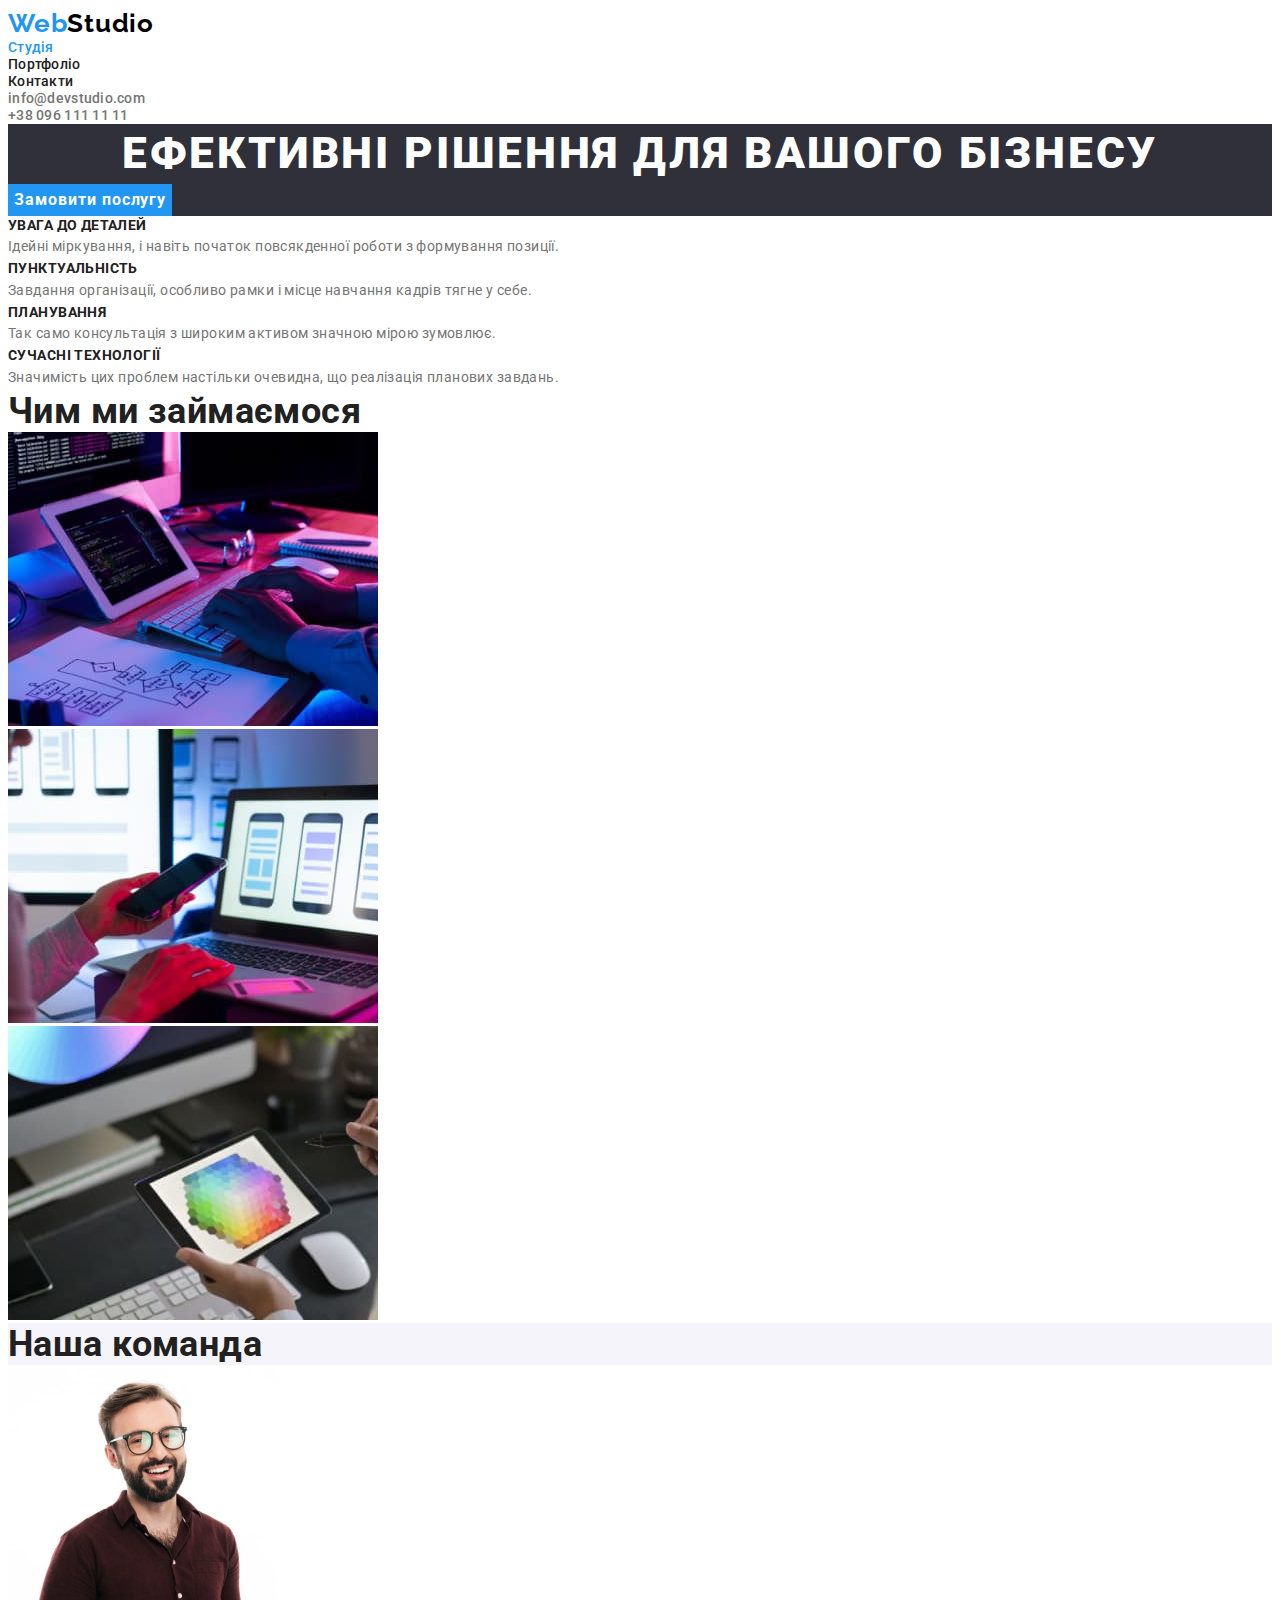
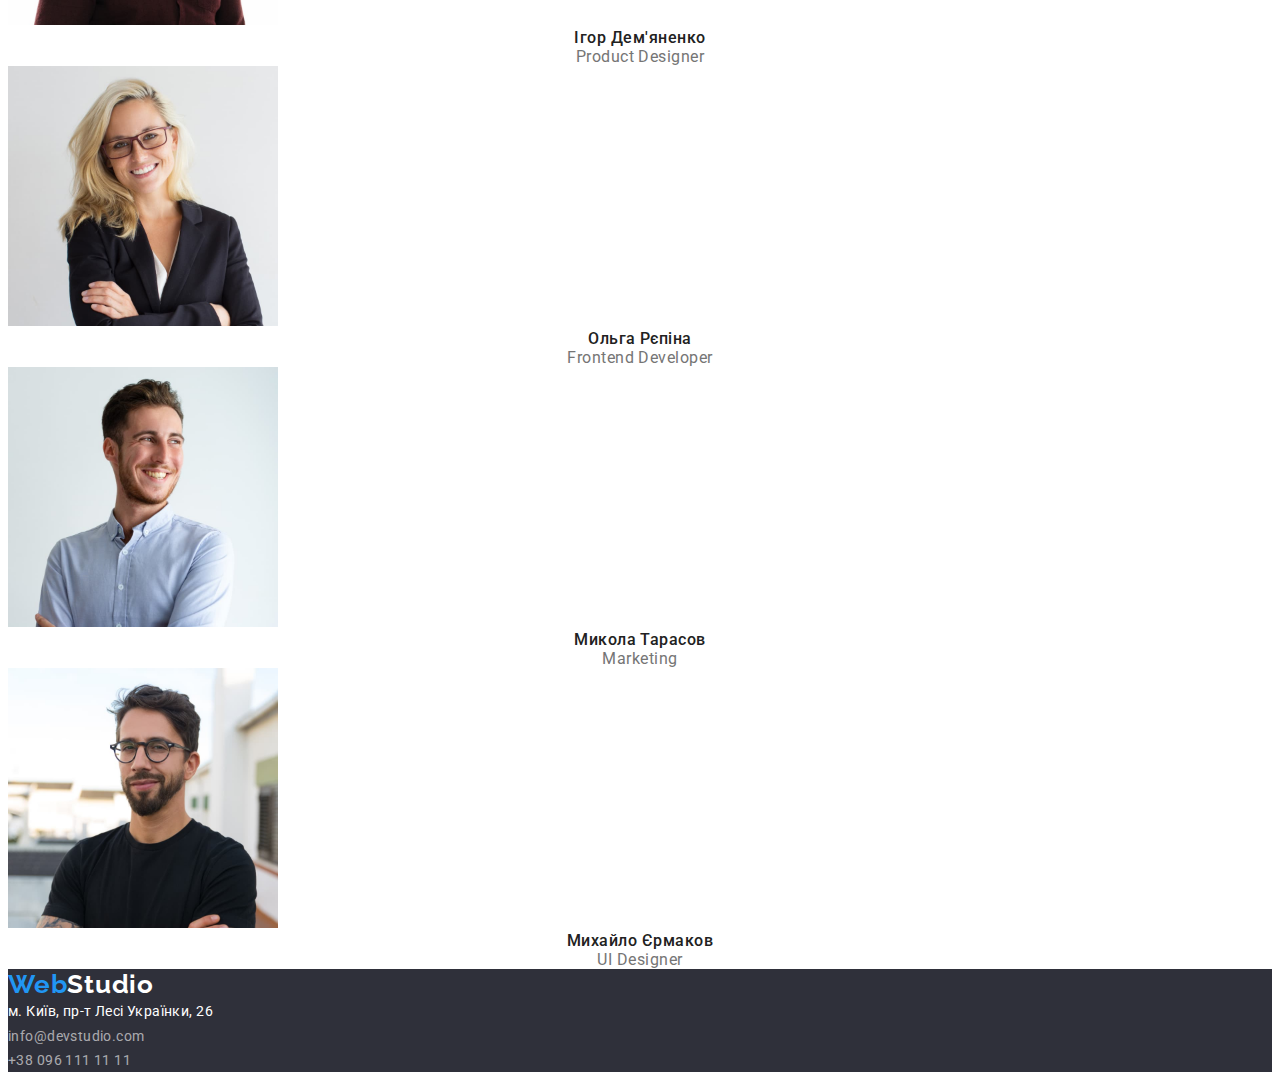
==== index.html @ abe8c5ea "123" ====
<!DOCTYPE html>
<html lang="uk">
  <head>
    <meta charset="UTF-8" />
    <meta http-equiv="X-UA-Compatible" content="IE=edge" />
    <meta name="viewport" content="width=device-width, initial-scale=1.0" />
    <title>My home work</title>
    <link rel="stylesheet" href="node_modules/modern-normalize/modern-normalize.css" />
    <link rel="stylesheet" href="./css/style.css" />
    <link rel="preconnect" href="https://fonts.googleapis.com" />
    <link rel="preconnect" href="https://fonts.gstatic.com" crossorigin />
    <link
      href="https://fonts.googleapis.com/css2?family=Raleway:wght@700&family=Roboto:wght@400;500;700;900&display=swap"
      rel="stylesheet"
    />
  </head>
  <body>
    <!-- Хедер -->
    <header>
      <nav>
        <a class="logo-header link" href="./index.html"><span class="logo-web">Web</span>Studio</a>
        <ul class="list">
          <li><a class="link nav-link current" href="./index.html">Студія</a></li>
          <li><a class="link nav-link" href="./portfolio.html">Портфоліо</a></li>
          <li><a class="link nav-link" href="">Контакти</a></li>
        </ul>
      </nav>
      <ul class="list">
        <li>
          <a class="link header-email" href="mailto:info@devstudio.com">info@devstudio.com</a>
        </li>
        <li><a class="link header-tel" href="tel:+380961111111">+38 096 111 11 11</a></li>
      </ul>
    </header>

    <!-- мєін -->
    <main>
      <!-- Герой -->
      <section class="hero">
        <h1 class="hero-title">Ефективні рішення для вашого бізнесу</h1>
        <button class="button-hero" type="button">Замовити послугу</button>
      </section>
      <!-- Наші переваги -->
      <section>
        <h2 class="visually-hidden">Наші переваги</h2>
        <ul class="list">
          <li>
            <h3 class="title">увага до деталей</h3>
            <p class="text">
              Ідейні міркування, і навіть початок повсякденної роботи з формування позиції.
            </p>
          </li>
          <li>
            <h3 class="title">пунктуальність</h3>
            <p class="text">
              Завдання організації, особливо рамки і місце навчання кадрів тягне у себе.
            </p>
          </li>
          <li>
            <h3 class="title">планування</h3>
            <p class="text">Так само консультація з широким активом значною мірою зумовлює.</p>
          </li>
          <li>
            <h3 class="title">сучасні технології</h3>
            <p class="text">
              Значимість цих проблем настільки очевидна, що реалізація планових завдань.
            </p>
          </li>
        </ul>
      </section>
      <!-- Чим ми займаємося -->
      <section>
        <h2 class="h2-index">Чим ми займаємося</h2>
        <ul class="list">
          <li>
            <img src="./images/img-printing.jpg" alt="набір тексту" width="370" />
          </li>

          <li>
            <img src="./images/img-mob.jpg" alt="адаптація до мобільних пристроїв" width="370" />
          </li>

          <li>
            <img
              src="./images/img-colors.jpg"
              alt="гнучкий підбір кольорової палітри"
              width="370"
            />
          </li>
        </ul>
      </section>
      <!-- Наша команда -->
      <section class="section-our-team">
        <h2 class="h2-index">Наша команда</h2>
        <ul class="list">
          <li>
            <div class="card">
              <img src="./images/team-card1.jpg" alt="фото Дем'яненко" width="270" />
              <h3 class="title-card">Ігор Дем'яненко</h3>
              <p class="text-card" lang="en">Product Designer</p>
            </div>
          </li>

          <li>
            <div class="card">
              <img src="./images/card2.jpg" alt="фото Рєпіна" width="270" />
              <h3 class="title-card">Ольга Рєпіна</h3>
              <p class="text-card">Frontend Developer</p>
            </div>
          </li>

          <li>
            <div class="card">
              <img src="./images/card3.jpg" alt="фото Тарасов" width="270" />
              <h3 class="title-card">Микола Тарасов</h3>
              <p class="text-card">Marketing</p>
            </div>
          </li>

          <li>
            <div class="card">
              <img src="./images/card4.jpg" alt="фото Єрмаков" width="270" />
              <h3 class="title-card">Михайло Єрмаков</h3>
              <p class="text-card">UI Designer</p>
            </div>
          </li>
        </ul>
      </section>
    </main>
    <!-- Футер -->
    <footer>
      <div class="footer">
        <a class="logo-footer link" href="./index.html"><span class="logo-web">Web</span>Studio</a>
        <div>
          <address>
            <ul class="list">
              <li>
                <a
                  class="fiz-adress link"
                  href="https://goo.gl/maps/s4aSejZRAGrqeDKE9"
                  target="_blank"
                  rel="noreferrer noopener"
                  >м. Київ, пр-т Лесі Українки, 26</a
                >
              </li>
              <li>
                <a class="footer-mail-phoneess link" href="mailto:info@devstudio.com"
                  >info@devstudio.com</a
                >
              </li>
              <li>
                <a class="footer-mail-phoneess link" href="tel:+380961111111">+38 096 111 11 11</a>
              </li>
            </ul>
          </address>
        </div>
      </div>
    </footer>
  </body>
</html>
---- css/style.css ----
:root {
  --body-background: #ffffff;
  --acent: #2196f3;
  --black-logo-header: #000000;
  --nav-header-link: #212121;
  --nav-header-contact: #757575;
  --hero-title: #ffffff;
  --button-hero: #2196f3;
  --hero-background: #2f303a;
  --title: #212121;
  --filter-buttons: #212121;
  --text: #212121;
  --white-logo-footer: #ffffff;
  --button-hero-title: #ffffff;
  --bkg-section-our-team: #f5f4fa;
  --footer-bkg: #2f303a;
  --logo-footer: #ffffff;
  --footer-mail-phone: rgba(255, 255, 255, 0.6);
  --fiz-adress: #ffffff;
  --button-filter: #f5f4fa;
  --button-title: #212121;
  --button-title-hover: #ffffff;
  --bkg-card-portfolio: #ffffff;
  --text-card-portfolio: #757575;
  --paragraf: #757575;
}

/*==== скидання стилів =====*/
p,
h1,
h2,
h3,
h4,
h5,
h6 {
  margin: 0;
}
ul,
ol {
  margin: 0;
  padding-left: 0;
}

body {
  font-family: 'Roboto', sans-serif;
  letter-spacing: 0.03em;
  font-size: 14px;
  color: var(--text);
  background-color: var(--body-background);
}

.list {
  list-style: none;
}

.link {
  text-decoration: none;
}

/* ====HEADER ====*/
.logo-web {
  font-family: 'Raleway';
  font-style: normal;
  font-weight: 700;
  font-size: 26px;
  line-height: 1.19;
  letter-spacing: 0.03em;
  color: var(--acent);
}

.logo-header {
  font-family: 'Raleway';
  font-style: normal;
  font-weight: 700;
  font-size: 26px;
  line-height: 1.19;
  letter-spacing: 0.03em;
  color: var(--black-logo-header);
}

.nav-link {
  font-weight: 500;
  font-size: 14px;
  line-height: 1.14;
  letter-spacing: 0.02em;
  color: var(--nav-header-link);
}

.current {
  color: var(--acent);
}

.nav-link:hover,
.nav-link:focus {
  color: var(--acent);
}

.header-tel,
.header-email {
  font-weight: 500;
  font-size: 14px;
  line-height: 1.14;
  letter-spacing: 0.02em;
  color: #757575;
}

.header-tel:hover,
.header-tel:focus {
  color: var(--acent);
}

.header-email:hover,
.header-email:focus {
  color: var(--acent);
}

/* =============HERO=============== */
.hero-title {
  font-weight: 900;
  font-size: 44px;
  line-height: 1.36;
  text-align: center;
  letter-spacing: 0.06em;
  text-transform: uppercase;
  color: var(--hero-title);
}

.hero {
  background-color: var(--hero-background);
}

.button-hero {
  font-family: 'Roboto';
  font-weight: 700;
  font-size: 16px;
  line-height: 1.88;
  display: flex;
  align-items: center;
  text-align: center;
  letter-spacing: 0.06em;
  border: none;
  cursor: pointer;
  background: var(--button-hero);
  color: var(--button-hero-title);
}

.visually-hidden {
  position: absolute;
  white-space: nowrap;
  width: 1px;
  height: 1px;
  overflow: hidden;
  border: 0;
  padding: 0;
  clip: rect(0 0 0 0);
  clip-path: inset(50%);
  margin: -1px;
}

.title {
  font-weight: 700;
  font-size: 14px;
  line-height: 1.4;
  letter-spacing: 0.03em;
  text-transform: uppercase;
  color: var(--title);
}

.h2-index {
  font-weight: 700;
  font-size: 36px;
  line-height: 1.17;
  color: var(--title);
}

.text {
  font-weight: 400;
  font-size: 14px;
  line-height: 1.71;
  letter-spacing: 0.03em;
  color: var(--paragraf);
}

/* <!-- Наша команда --> */
.section-our-team {
  background-color: var(--bkg-section-our-team);
}

.card {
  background: #ffffff;
}

.title-card {
  font-weight: 500;
  font-size: 16px;
  line-height: 1.19;
  text-align: center;
  letter-spacing: 0.03em;
  color: var(--title);
}
.text-card {
  font-size: 16px;
  line-height: 1.19;
  text-align: center;
  letter-spacing: 0.03em;
  color: var(--paragraf);
}

/* ==================FOOTER================== */
.footer {
  background-color: var(--footer-bkg);
}

.logo-footer {
  font-family: 'Raleway';
  font-style: normal;
  font-weight: 700;
  font-size: 26px;
  line-height: 1.19;
  letter-spacing: 0.03em;
  color: var(--white-logo-footer);
}

.logo-footer {
  font-weight: 700;
  font-size: 26px;
  line-height: 1.19;
  letter-spacing: 0.03em;
  color: var(--logo-footer);
}

.fiz-adress {
  font-style: normal;
  font-weight: 400;
  font-size: 14px;
  line-height: 1.71;
  letter-spacing: 0.03em;
  color: var(--fiz-adress);
}

.fiz-adress:hover,
.fiz-adress:focus {
  color: var(--acent);
}

.footer-mail-phoneess {
  font-style: normal;
  font-weight: 400;
  font-size: 14px;
  line-height: 1.72;
  letter-spacing: 0.03em;
  color: rgba(255, 255, 255, 0.6);
}

.footer-mail-phoneess:hover,
.footer-mail-phoneess:focus {
  color: var(--acent);
}

/* Portfolio */

.button-filter {
  font-family: inherit;
  font-weight: 500;
  font-size: 16px;
  line-height: 1.63;
  text-align: center;
  letter-spacing: inherit;
  border-radius: 4px;
  border: none;
  color: var(--button-title);
  cursor: pointer;
}

.button-filter:hover,
.button-filter:focus {
  color: var(--button-title-hover);
  background-color: var(--acent);
}

.title-card-portfolio {
  font-weight: 700;
  font-size: 18px;
  line-height: 2;
  letter-spacing: 0.06em;
  color: var(--title);
}

.text-card-portfolio {
  font-weight: 400;
  font-size: 16px;
  line-height: 1.88;
  letter-spacing: 0.03em;
  color: var(--text-card-portfolio);
}
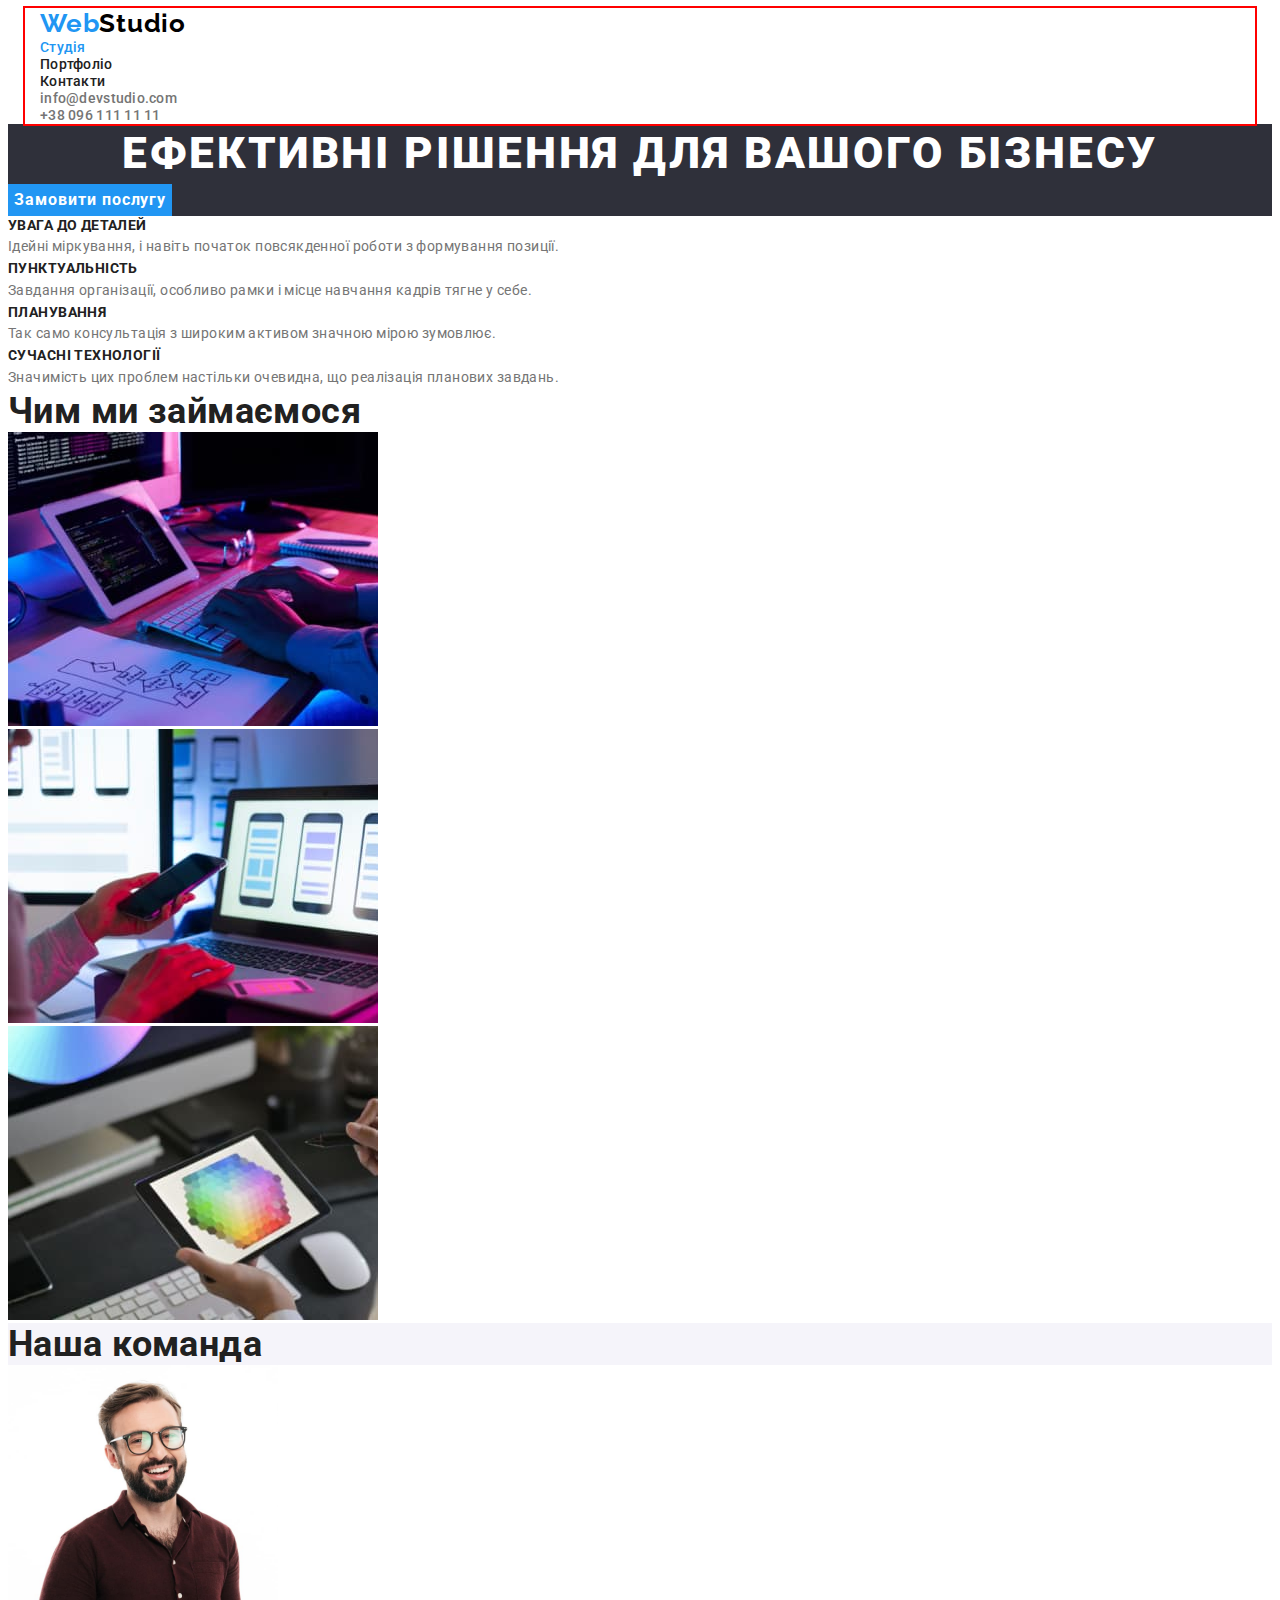
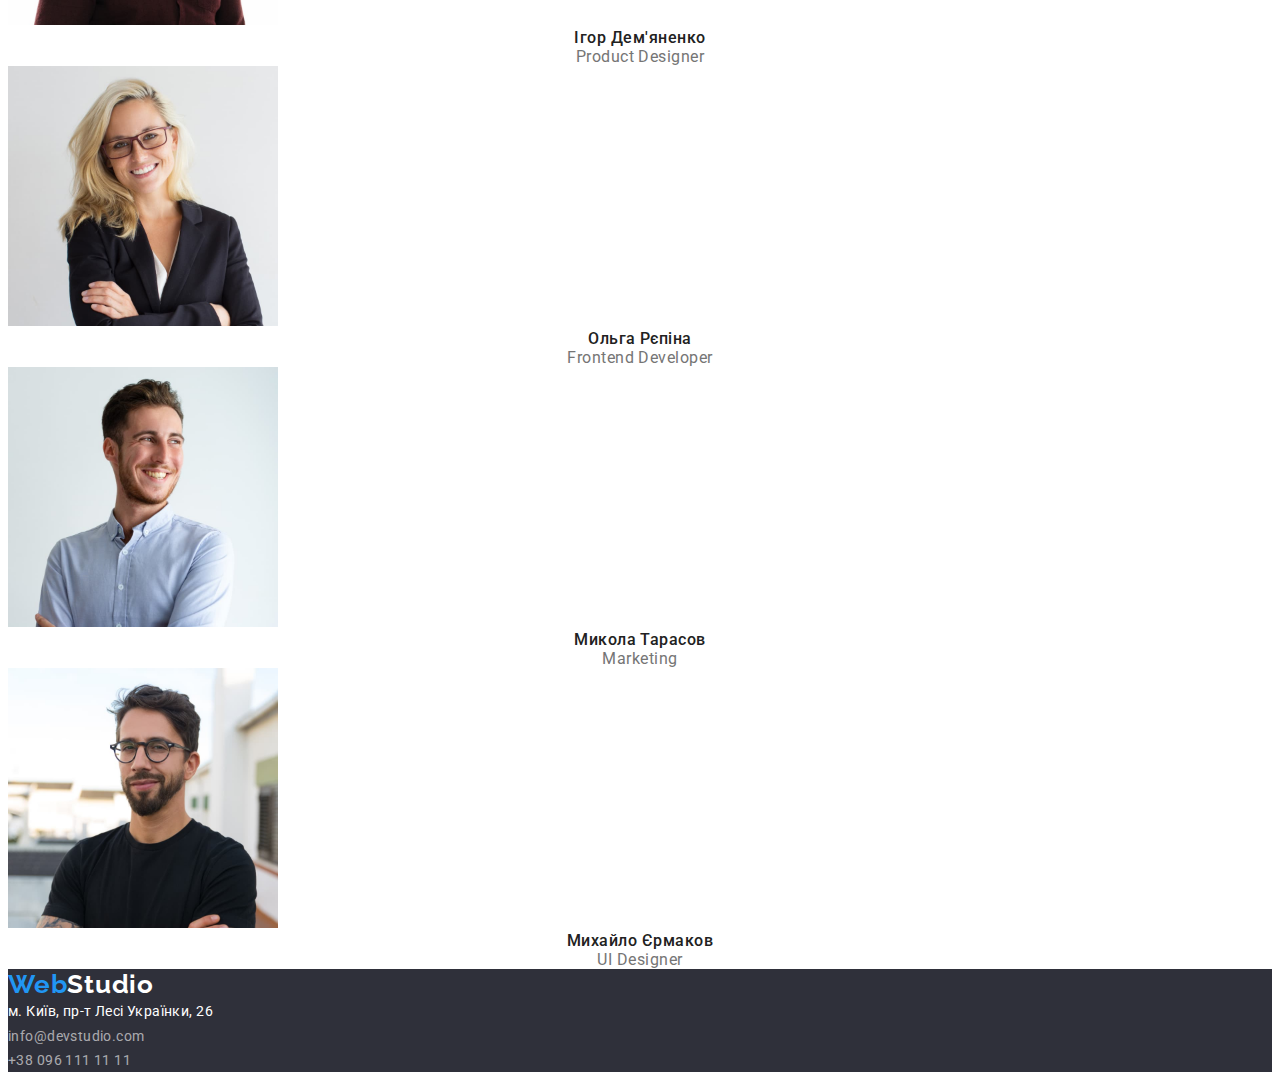
==== commit a65c9df7: "123" ====
--- a/index.html
+++ b/index.html
@@ -5,7 +5,13 @@
     <meta http-equiv="X-UA-Compatible" content="IE=edge" />
     <meta name="viewport" content="width=device-width, initial-scale=1.0" />
     <title>My home work</title>
-    <link rel="stylesheet" href="node_modules/modern-normalize/modern-normalize.css" />
+    <link
+      rel="stylesheet"
+      href="https://cdnjs.cloudflare.com/ajax/libs/modern-normalize/1.1.0/modern-normalize.min.css"
+      integrity="sha512-wpPYUAdjBVSE4KJnH1VR1HeZfpl1ub8YT/NKx4PuQ5NmX2tKuGu6U/JRp5y+Y8XG2tV+wKQpNHVUX03MfMFn9Q=="
+      crossorigin="anonymous"
+      referrerpolicy="no-referrer"
+    />
     <link rel="stylesheet" href="./css/style.css" />
     <link rel="preconnect" href="https://fonts.googleapis.com" />
     <link rel="preconnect" href="https://fonts.gstatic.com" crossorigin />
@@ -17,20 +23,24 @@
   <body>
     <!-- Хедер -->
     <header>
-      <nav>
-        <a class="logo-header link" href="./index.html"><span class="logo-web">Web</span>Studio</a>
+      <div class="container">
+        <nav>
+          <a class="logo-header link" href="./index.html"
+            ><span class="logo-web">Web</span>Studio</a
+          >
+          <ul class="list">
+            <li><a class="link nav-link current" href="./index.html">Студія</a></li>
+            <li><a class="link nav-link" href="./portfolio.html">Портфоліо</a></li>
+            <li><a class="link nav-link" href="">Контакти</a></li>
+          </ul>
+        </nav>
         <ul class="list">
-          <li><a class="link nav-link current" href="./index.html">Студія</a></li>
-          <li><a class="link nav-link" href="./portfolio.html">Портфоліо</a></li>
-          <li><a class="link nav-link" href="">Контакти</a></li>
+          <li>
+            <a class="link header-email" href="mailto:info@devstudio.com">info@devstudio.com</a>
+          </li>
+          <li><a class="link header-tel" href="tel:+380961111111">+38 096 111 11 11</a></li>
         </ul>
-      </nav>
-      <ul class="list">
-        <li>
-          <a class="link header-email" href="mailto:info@devstudio.com">info@devstudio.com</a>
-        </li>
-        <li><a class="link header-tel" href="tel:+380961111111">+38 096 111 11 11</a></li>
-      </ul>
+      </div>
     </header>
 
     <!-- мєін -->
--- a/css/style.css
+++ b/css/style.css
@@ -57,6 +57,14 @@
   text-decoration: none;
 }
 
+.container {
+  width: 1200px;
+  padding-left: 15px;
+  padding-right: 15px;
+  margin: 0 auto;
+  outline: 2px solid red;
+}
+
 /* ====HEADER ====*/
 .logo-web {
   font-family: 'Raleway';
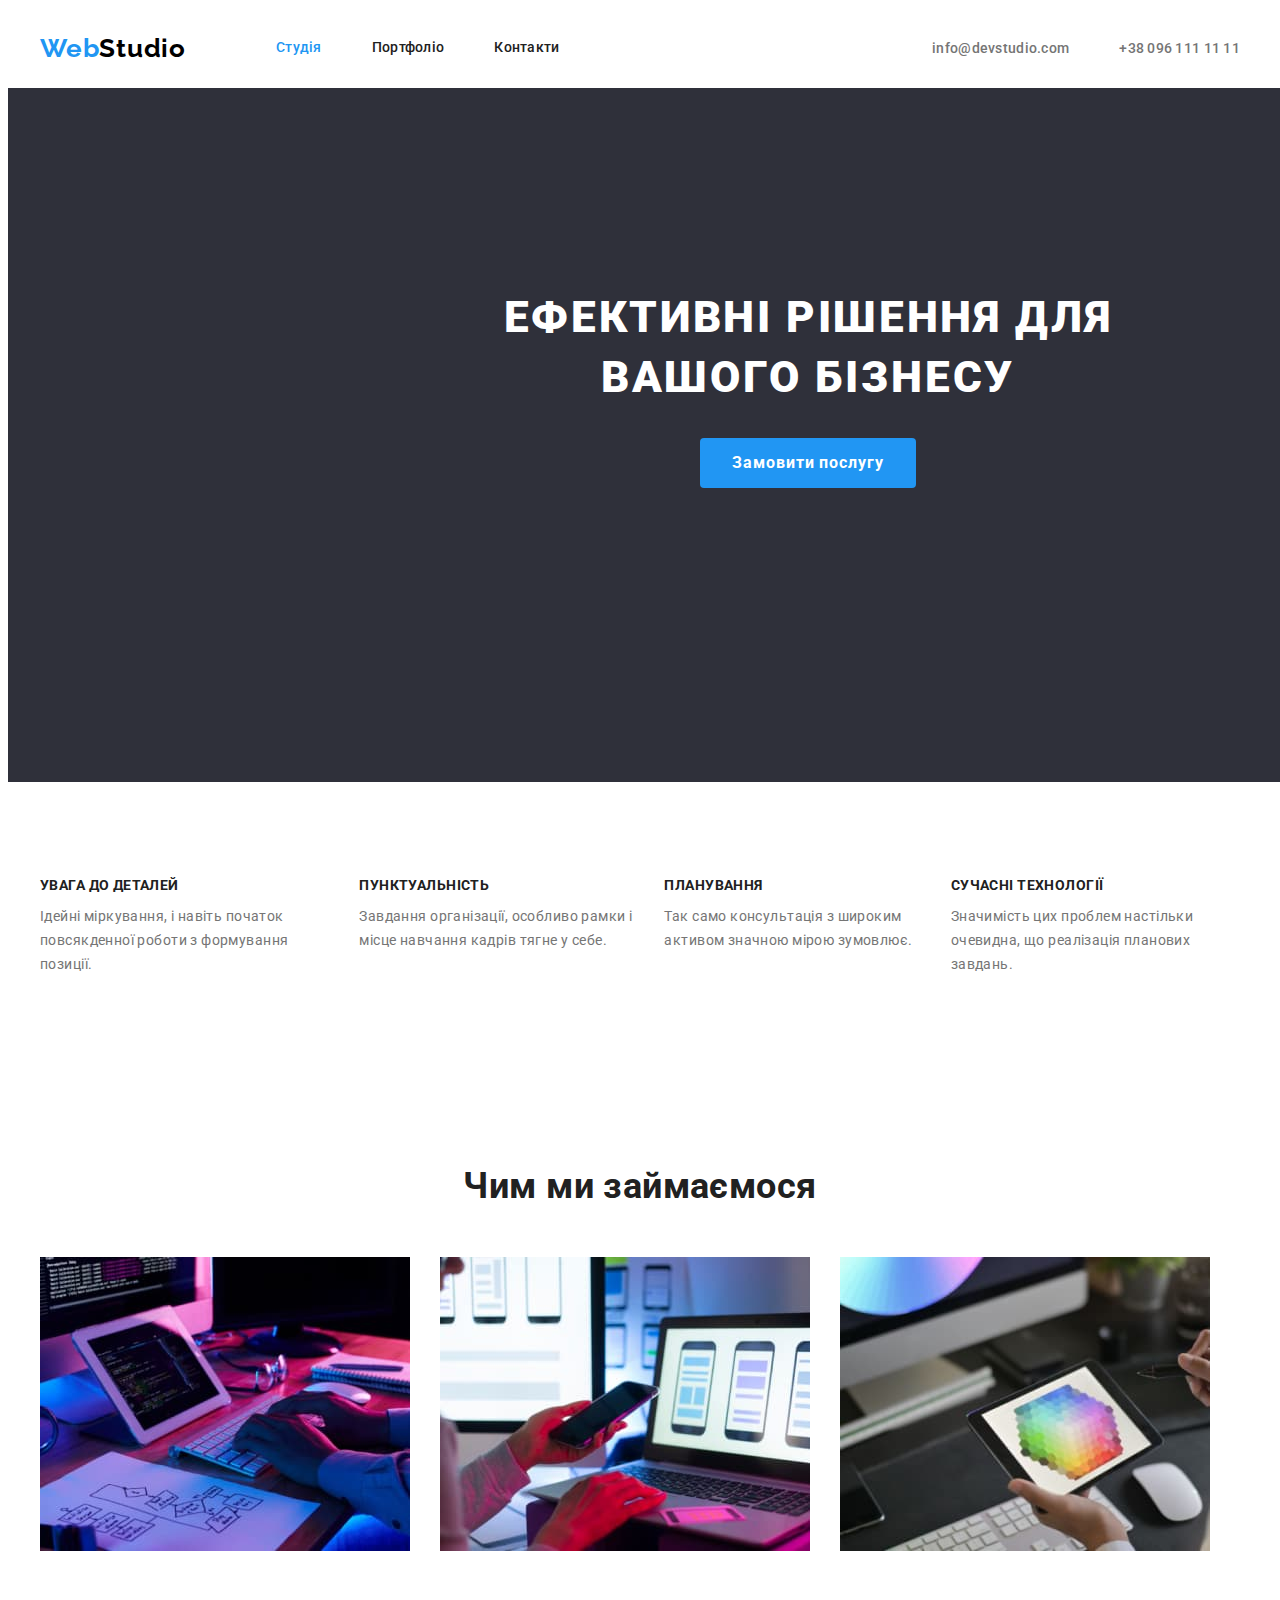
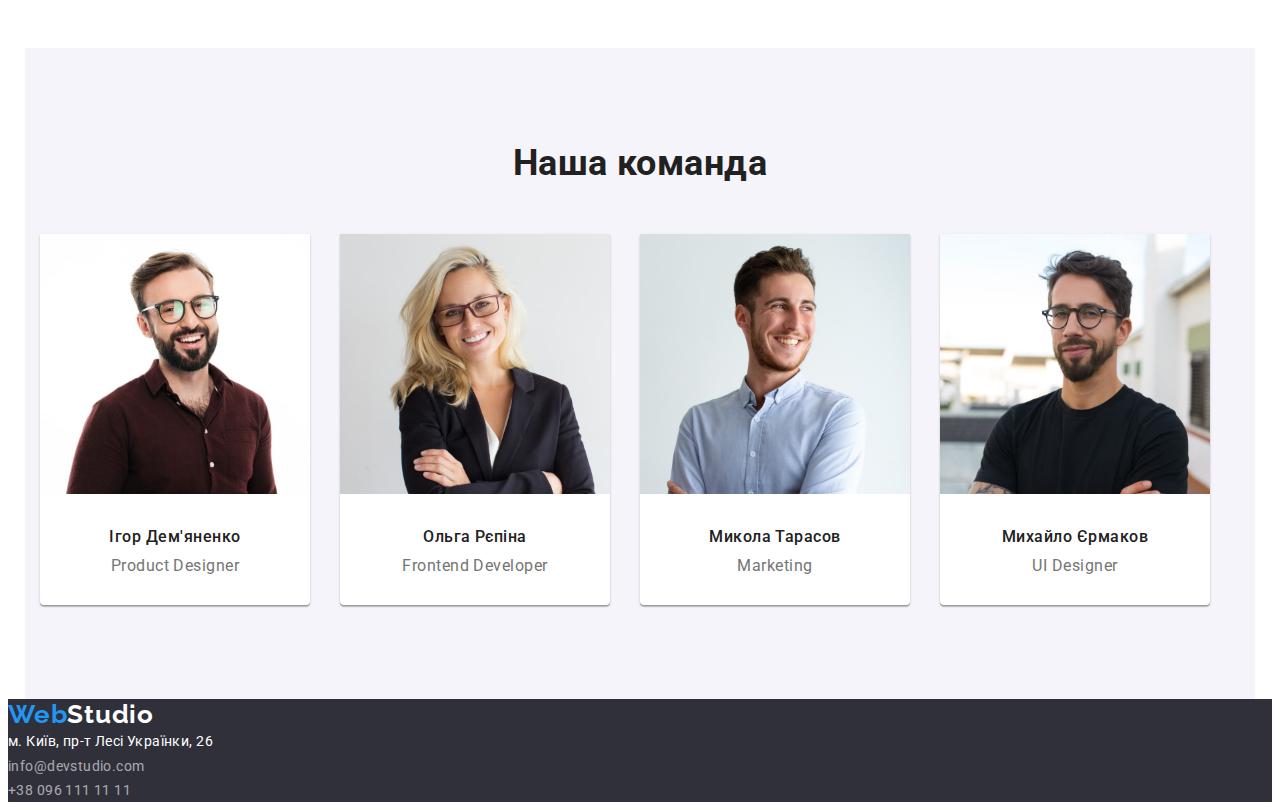
==== commit b4cfba87: "шось туго йде" ====
--- a/index.html
+++ b/index.html
@@ -24,36 +24,41 @@
     <!-- Хедер -->
     <header>
       <div class="container">
-        <nav>
-          <a class="logo-header link" href="./index.html"
-            ><span class="logo-web">Web</span>Studio</a
-          >
-          <ul class="list">
-            <li><a class="link nav-link current" href="./index.html">Студія</a></li>
-            <li><a class="link nav-link" href="./portfolio.html">Портфоліо</a></li>
-            <li><a class="link nav-link" href="">Контакти</a></li>
+        <div class="main-nav">
+          <nav class="header-nav">
+            <a class="logo-header link" href="./index.html"
+              ><span class="logo-web">Web</span>Studio</a
+            >
+            <ul class="list site-nav">
+              <li class="item"><a class="link nav-link current" href="./index.html">Студія</a></li>
+              <li class="item"><a class="link nav-link" href="./portfolio.html">Портфоліо</a></li>
+              <li class="item"><a class="link nav-link" href="">Контакти</a></li>
+            </ul>
+          </nav>
+          <ul class="list contact">
+            <li class="contact-item">
+              <a class="link header-email" href="mailto:info@devstudio.com">info@devstudio.com</a>
+            </li>
+            <li class="contact-item">
+              <a class="link header-tel" href="tel:+380961111111">+38 096 111 11 11</a>
+            </li>
           </ul>
-        </nav>
-        <ul class="list">
-          <li>
-            <a class="link header-email" href="mailto:info@devstudio.com">info@devstudio.com</a>
-          </li>
-          <li><a class="link header-tel" href="tel:+380961111111">+38 096 111 11 11</a></li>
-        </ul>
+        </div>
       </div>
     </header>
 
     <!-- мєін -->
     <main>
       <!-- Герой -->
-      <section class="hero">
+      <section class="hero section">
         <h1 class="hero-title">Ефективні рішення для вашого бізнесу</h1>
         <button class="button-hero" type="button">Замовити послугу</button>
       </section>
+
       <!-- Наші переваги -->
-      <section>
+      <section class="container section">
         <h2 class="visually-hidden">Наші переваги</h2>
-        <ul class="list">
+        <ul class="list list-advanture">
           <li>
             <h3 class="title">увага до деталей</h3>
             <p class="text">
@@ -79,9 +84,9 @@
         </ul>
       </section>
       <!-- Чим ми займаємося -->
-      <section>
+      <section class="container section">
         <h2 class="h2-index">Чим ми займаємося</h2>
-        <ul class="list">
+        <ul class="list our-work">
           <li>
             <img src="./images/img-printing.jpg" alt="набір тексту" width="370" />
           </li>
@@ -100,9 +105,9 @@
         </ul>
       </section>
       <!-- Наша команда -->
-      <section class="section-our-team">
+      <section class="section-our-team section container">
         <h2 class="h2-index">Наша команда</h2>
-        <ul class="list">
+        <ul class="list team-container">
           <li>
             <div class="card">
               <img src="./images/team-card1.jpg" alt="фото Дем'яненко" width="270" />
--- a/css/style.css
+++ b/css/style.css
@@ -35,8 +35,7 @@
 h6 {
   margin: 0;
 }
-ul,
-ol {
+ul {
   margin: 0;
   padding-left: 0;
 }
@@ -62,11 +61,30 @@
   padding-left: 15px;
   padding-right: 15px;
   margin: 0 auto;
-  outline: 2px solid red;
+  /* outline: 2px solid red; */
+}
+
+.section {
+  padding-top: 94px;
+  padding-bottom: 94px;
 }
 
 /* ====HEADER ====*/
+
+.header-nav {
+  display: flex;
+  align-items: center;
+}
+
+.main-nav {
+  display: flex;
+  align-items: center;
+}
+
 .logo-web {
+  padding-top: 24px;
+  padding-bottom: 25px;
+
   font-family: 'Raleway';
   font-style: normal;
   font-weight: 700;
@@ -86,7 +104,20 @@
   color: var(--black-logo-header);
 }
 
+.site-nav {
+  display: flex;
+  margin-left: 90px;
+}
+
+.site-nav .item:not(:last-child) {
+  margin-right: 50px;
+}
+
 .nav-link {
+  display: block;
+  padding-top: 32px;
+  padding-bottom: 32px;
+
   font-weight: 500;
   font-size: 14px;
   line-height: 1.14;
@@ -103,6 +134,19 @@
   color: var(--acent);
 }
 
+.contact {
+  display: flex;
+  margin-left: auto;
+}
+
+.contact-item {
+  display: block;
+}
+
+.contact-item + .contact-item {
+  margin-left: 50px;
+}
+
 .header-tel,
 .header-email {
   font-weight: 500;
@@ -123,11 +167,22 @@
 }
 
 /* =============HERO=============== */
+.hero.section {
+  width: 1600px;
+  margin: 0 auto;
+  text-align: center;
+  padding-top: 200px;
+}
 .hero-title {
+  margin-bottom: 30px;
+  margin-left: auto;
+  margin-right: auto;
+  /* margin-top: 200px; */
+  width: 691px;
+
   font-weight: 900;
   font-size: 44px;
   line-height: 1.36;
-  text-align: center;
   letter-spacing: 0.06em;
   text-transform: uppercase;
   color: var(--hero-title);
@@ -135,9 +190,18 @@
 
 .hero {
   background-color: var(--hero-background);
+  /* margin-bottom: 94px; */
 }
 
 .button-hero {
+  min-width: 216px;
+  height: 50px;
+  margin-left: auto;
+  margin-right: auto;
+  margin-bottom: 200px;
+  padding: 10px 32px;
+
+  border-radius: 4px;
   font-family: 'Roboto';
   font-weight: 700;
   font-size: 16px;
@@ -151,6 +215,8 @@
   background: var(--button-hero);
   color: var(--button-hero-title);
 }
+
+/* наші переваги */
 
 .visually-hidden {
   position: absolute;
@@ -165,7 +231,14 @@
   margin: -1px;
 }
 
+.list-advanture {
+  display: flex;
+  gap: 30px;
+}
+
 .title {
+  margin-bottom: 10px;
+
   font-weight: 700;
   font-size: 14px;
   line-height: 1.4;
@@ -175,6 +248,9 @@
 }
 
 .h2-index {
+  text-align: center;
+  margin-bottom: 50px;
+
   font-weight: 700;
   font-size: 36px;
   line-height: 1.17;
@@ -182,23 +258,42 @@
 }
 
 .text {
+  /* margin-bottom: 10px; */
+
   font-weight: 400;
   font-size: 14px;
   line-height: 1.71;
   letter-spacing: 0.03em;
   color: var(--paragraf);
+}
+
+.our-work {
+  display: flex;
+  gap: 30px;
 }
 
 /* <!-- Наша команда --> */
 .section-our-team {
   background-color: var(--bkg-section-our-team);
 }
+.team-container {
+  display: flex;
+  gap: 30px;
+}
 
 .card {
+  padding-bottom: 30px;
+
+  box-shadow: 0px 1px 3px rgba(0, 0, 0, 0.12), 0px 1px 1px rgba(0, 0, 0, 0.14),
+    0px 2px 1px rgba(0, 0, 0, 0.2);
+  border-radius: 0px 0px 4px 4px;
   background: #ffffff;
 }
 
 .title-card {
+  margin-top: 30px;
+  margin-bottom: 10px;
+
   font-weight: 500;
   font-size: 16px;
   line-height: 1.19;
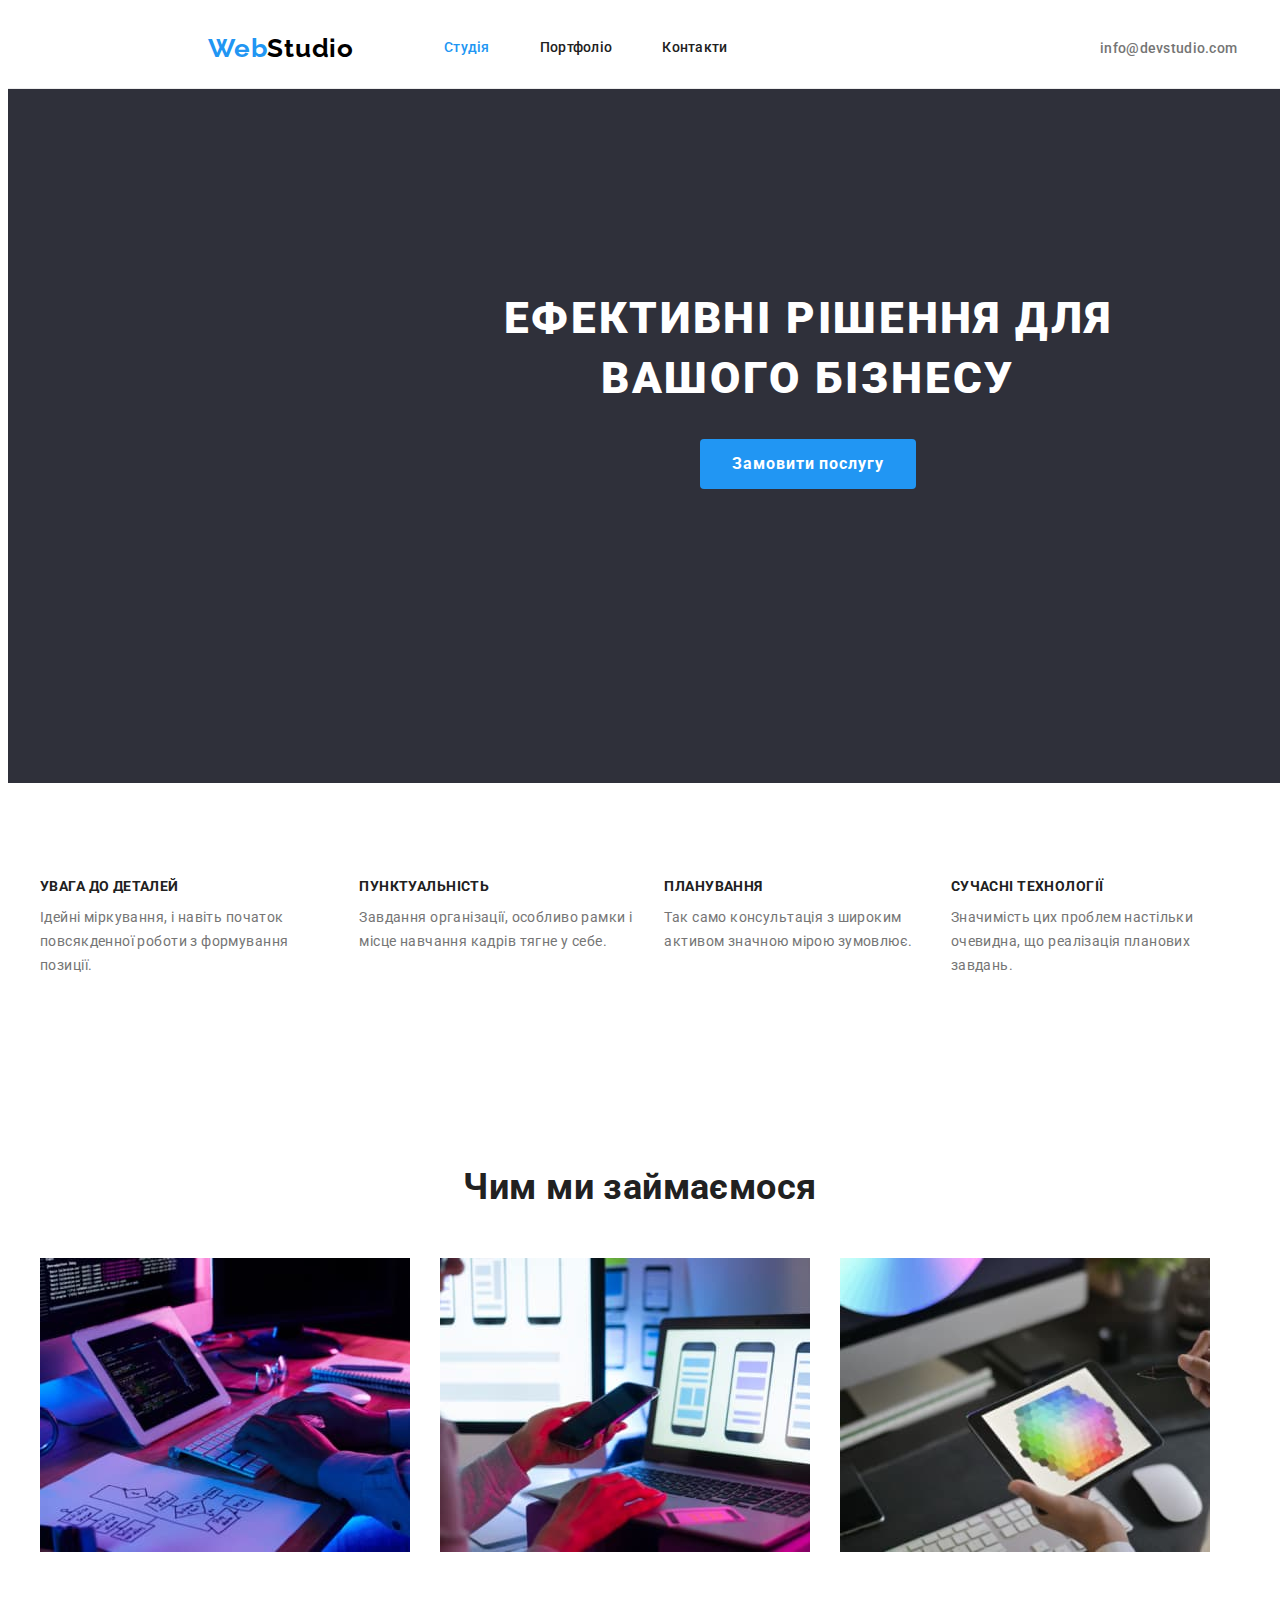
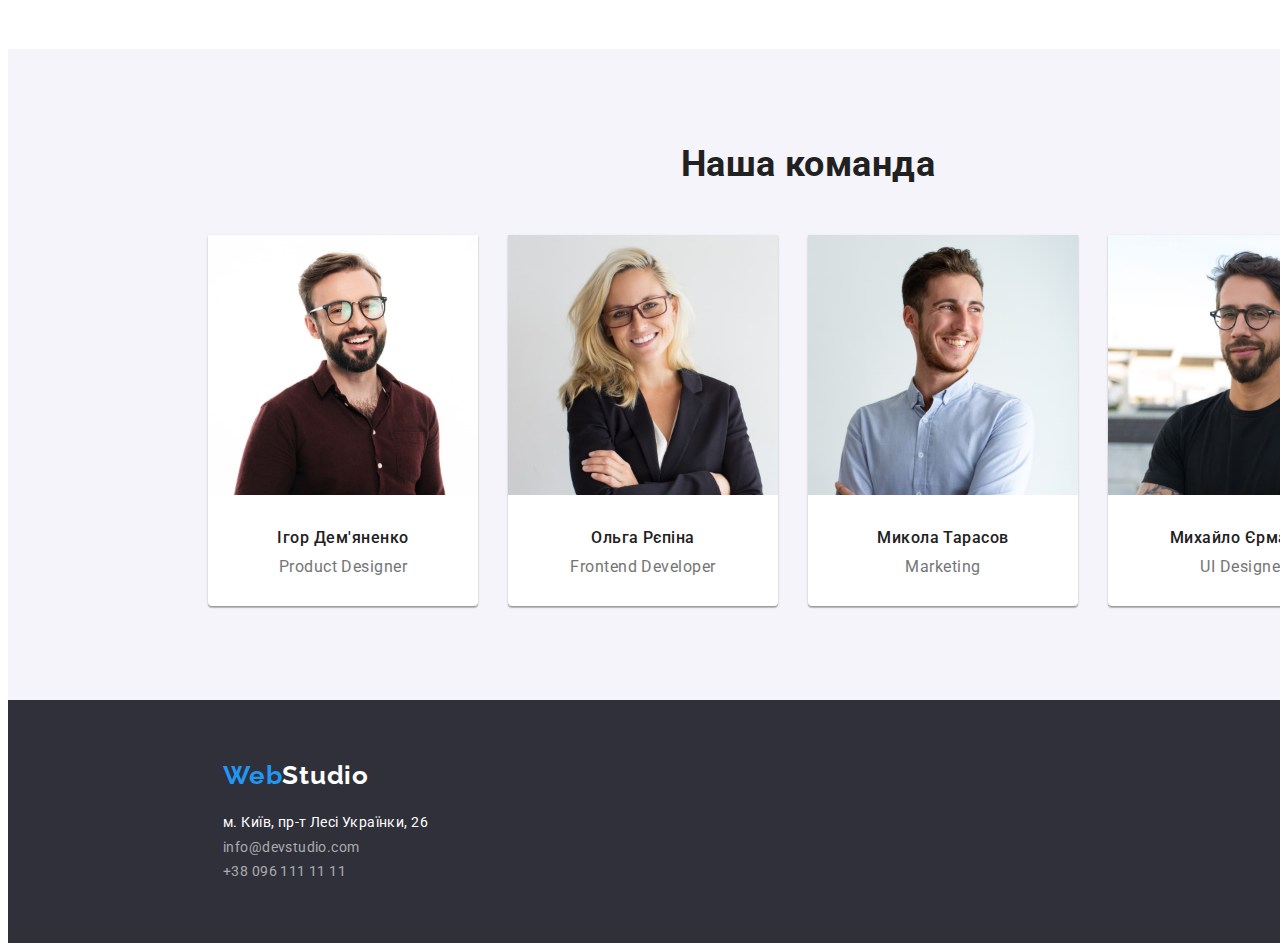
==== commit 0ffc128e: "123" ====
--- a/index.html
+++ b/index.html
@@ -22,7 +22,7 @@
   </head>
   <body>
     <!-- Хедер -->
-    <header>
+    <header class="heder-section">
       <div class="container">
         <div class="main-nav">
           <nav class="header-nav">
@@ -105,71 +105,76 @@
         </ul>
       </section>
       <!-- Наша команда -->
-      <section class="section-our-team section container">
-        <h2 class="h2-index">Наша команда</h2>
-        <ul class="list team-container">
-          <li>
-            <div class="card">
-              <img src="./images/team-card1.jpg" alt="фото Дем'яненко" width="270" />
-              <h3 class="title-card">Ігор Дем'яненко</h3>
-              <p class="text-card" lang="en">Product Designer</p>
-            </div>
-          </li>
+      <section class="section-our-team section ">
 
-          <li>
-            <div class="card">
-              <img src="./images/card2.jpg" alt="фото Рєпіна" width="270" />
-              <h3 class="title-card">Ольга Рєпіна</h3>
-              <p class="text-card">Frontend Developer</p>
-            </div>
-          </li>
-
-          <li>
-            <div class="card">
-              <img src="./images/card3.jpg" alt="фото Тарасов" width="270" />
-              <h3 class="title-card">Микола Тарасов</h3>
-              <p class="text-card">Marketing</p>
-            </div>
-          </li>
-
-          <li>
-            <div class="card">
-              <img src="./images/card4.jpg" alt="фото Єрмаков" width="270" />
-              <h3 class="title-card">Михайло Єрмаков</h3>
-              <p class="text-card">UI Designer</p>
-            </div>
-          </li>
-        </ul>
+        <div class="container">
+          <h2 class="h2-index">Наша команда</h2>
+          <ul class="list team-container">
+            <li>
+              <div class="card">
+                <img src="./images/team-card1.jpg" alt="фото Дем'яненко" width="270" />
+                <h3 class="title-card">Ігор Дем'яненко</h3>
+                <p class="text-card" lang="en">Product Designer</p>
+              </div>
+            </li>
+  
+            <li>
+              <div class="card">
+                <img src="./images/card2.jpg" alt="фото Рєпіна" width="270" />
+                <h3 class="title-card">Ольга Рєпіна</h3>
+                <p class="text-card">Frontend Developer</p>
+              </div>
+            </li>
+  
+            <li>
+              <div class="card">
+                <img src="./images/card3.jpg" alt="фото Тарасов" width="270" />
+                <h3 class="title-card">Микола Тарасов</h3>
+                <p class="text-card">Marketing</p>
+              </div>
+            </li>
+  
+            <li>
+              <div class="card">
+                <img src="./images/card4.jpg" alt="фото Єрмаков" width="270" />
+                <h3 class="title-card">Михайло Єрмаков</h3>
+                <p class="text-card">UI Designer</p>
+              </div>
+            </li>
+          </ul>
+        </div>
       </section>
     </main>
     <!-- Футер -->
     <footer>
-      <div class="footer">
-        <a class="logo-footer link" href="./index.html"><span class="logo-web">Web</span>Studio</a>
-        <div>
-          <address>
-            <ul class="list">
-              <li>
-                <a
-                  class="fiz-adress link"
-                  href="https://goo.gl/maps/s4aSejZRAGrqeDKE9"
-                  target="_blank"
-                  rel="noreferrer noopener"
-                  >м. Київ, пр-т Лесі Українки, 26</a
-                >
-              </li>
-              <li>
-                <a class="footer-mail-phoneess link" href="mailto:info@devstudio.com"
-                  >info@devstudio.com</a
-                >
-              </li>
-              <li>
-                <a class="footer-mail-phoneess link" href="tel:+380961111111">+38 096 111 11 11</a>
-              </li>
-            </ul>
-          </address>
+      <section class="footer-section">
+        <div class="footer">
+          <a class="logo-footer link" href="./index.html"><span class="logo-web">Web</span>Studio</a>
+          <div class="footer-adress">
+            <address>
+              <ul class="list">
+                <li>
+                  <a
+                    class="fiz-adress link"
+                    href="https://goo.gl/maps/s4aSejZRAGrqeDKE9"
+                    target="_blank"
+                    rel="noreferrer noopener"
+                    >м. Київ, пр-т Лесі Українки, 26</a
+                  >
+                </li>
+                <li>
+                  <a class="footer-mail-phoneess link" href="mailto:info@devstudio.com"
+                    >info@devstudio.com</a
+                  >
+                </li>
+                <li>
+                  <a class="footer-mail-phoneess link" href="tel:+380961111111">+38 096 111 11 11</a>
+                </li>
+              </ul>
+            </address>
+          </div>
         </div>
-      </div>
+      </section>
     </footer>
   </body>
 </html>
--- a/css/style.css
+++ b/css/style.css
@@ -23,6 +23,8 @@
   --bkg-card-portfolio: #ffffff;
   --text-card-portfolio: #757575;
   --paragraf: #757575;
+  --border-heder: #ECECEC;
+
 }
 
 /*==== скидання стилів =====*/
@@ -70,6 +72,11 @@
 }
 
 /* ====HEADER ====*/
+.heder-section{
+  border-bottom: 1px solid var(--border-heder);
+  width: 1600px;
+  margin: 0 auto;
+}
 
 .header-nav {
   display: flex;
@@ -275,6 +282,8 @@
 /* <!-- Наша команда --> */
 .section-our-team {
   background-color: var(--bkg-section-our-team);
+  width: 1600px;
+  margin: 0 auto;
 }
 .team-container {
   display: flex;
@@ -311,7 +320,15 @@
 
 /* ==================FOOTER================== */
 .footer {
+  padding-top: 60px;
+  padding-left: 215px;
+  padding-bottom: 60px;
   background-color: var(--footer-bkg);
+}
+
+.footer-section {
+  width: 1600px;
+  margin: 0 auto;
 }
 
 .logo-footer {
@@ -324,13 +341,16 @@
   color: var(--white-logo-footer);
 }
 
-.logo-footer {
+.footer-adress{
+  margin-top: 20px;
+}
+/* .logo-footer {
   font-weight: 700;
   font-size: 26px;
   line-height: 1.19;
   letter-spacing: 0.03em;
   color: var(--logo-footer);
-}
+} */
 
 .fiz-adress {
   font-style: normal;
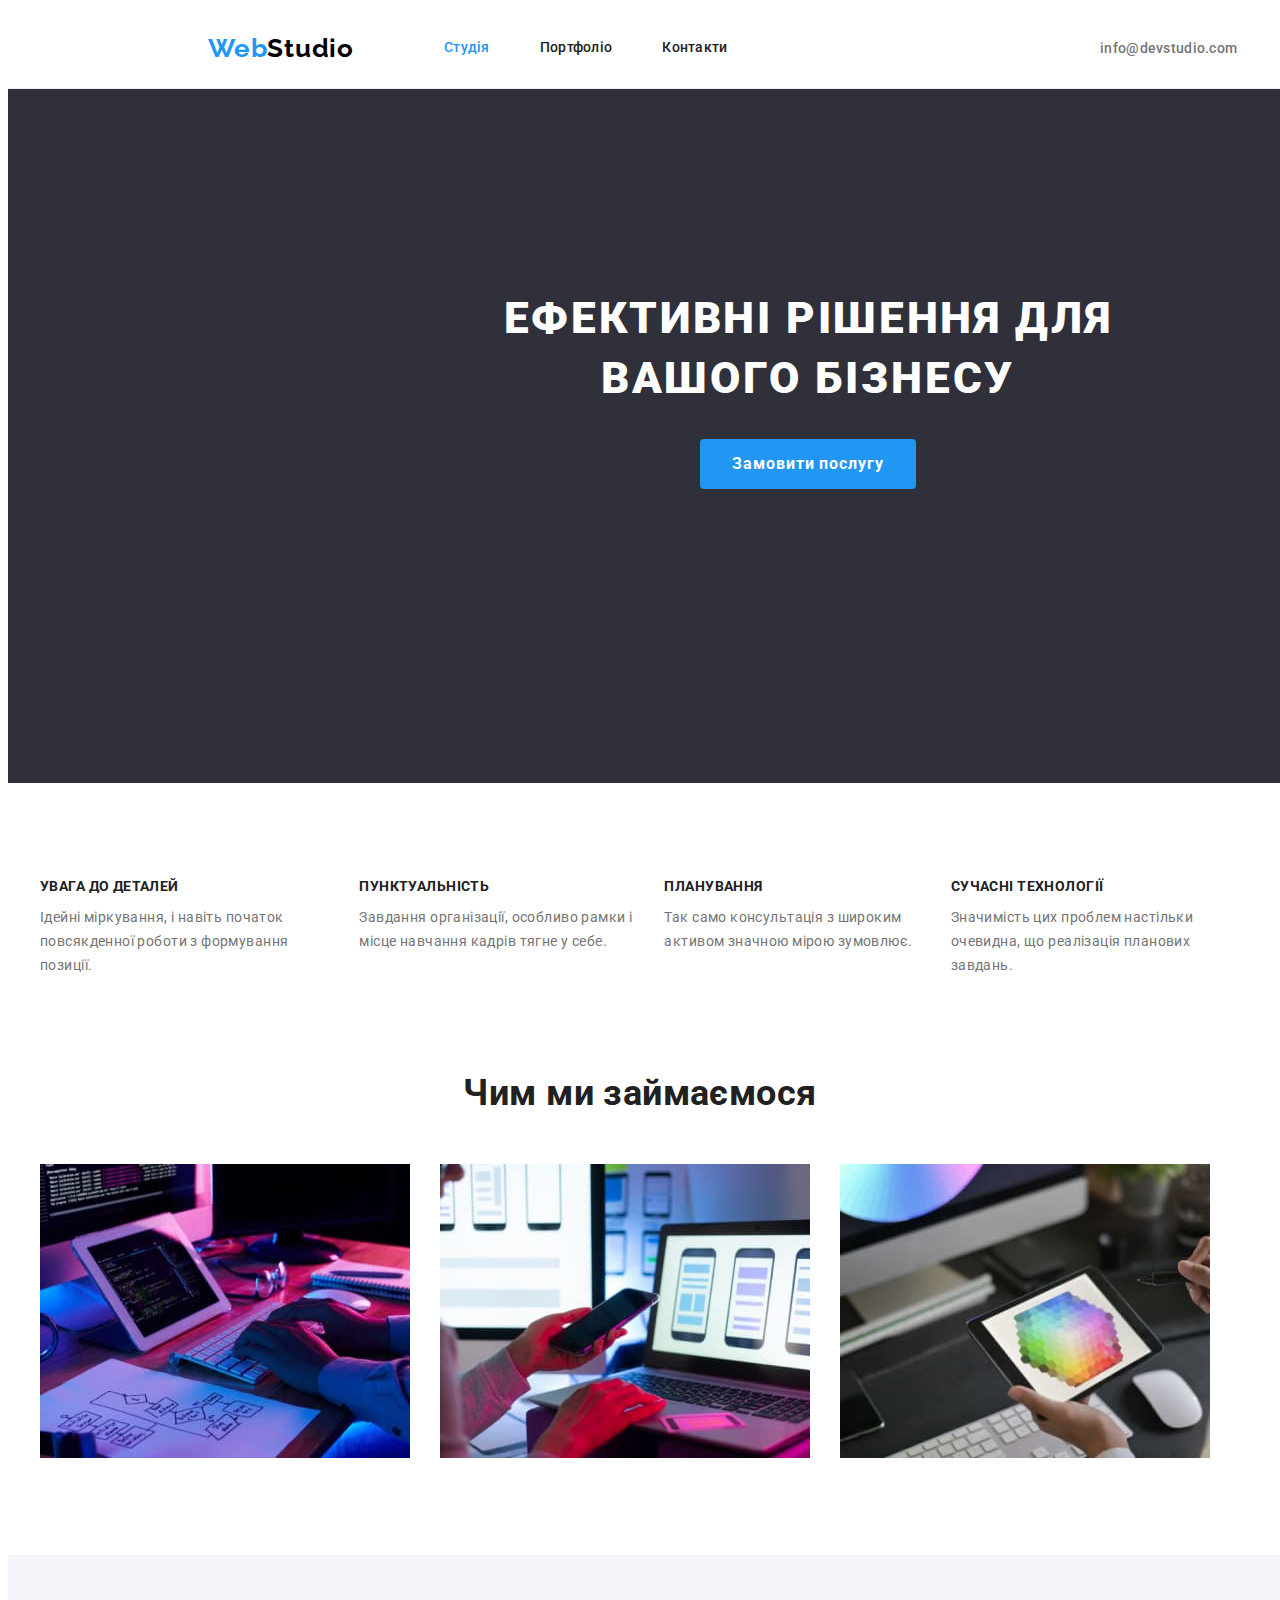
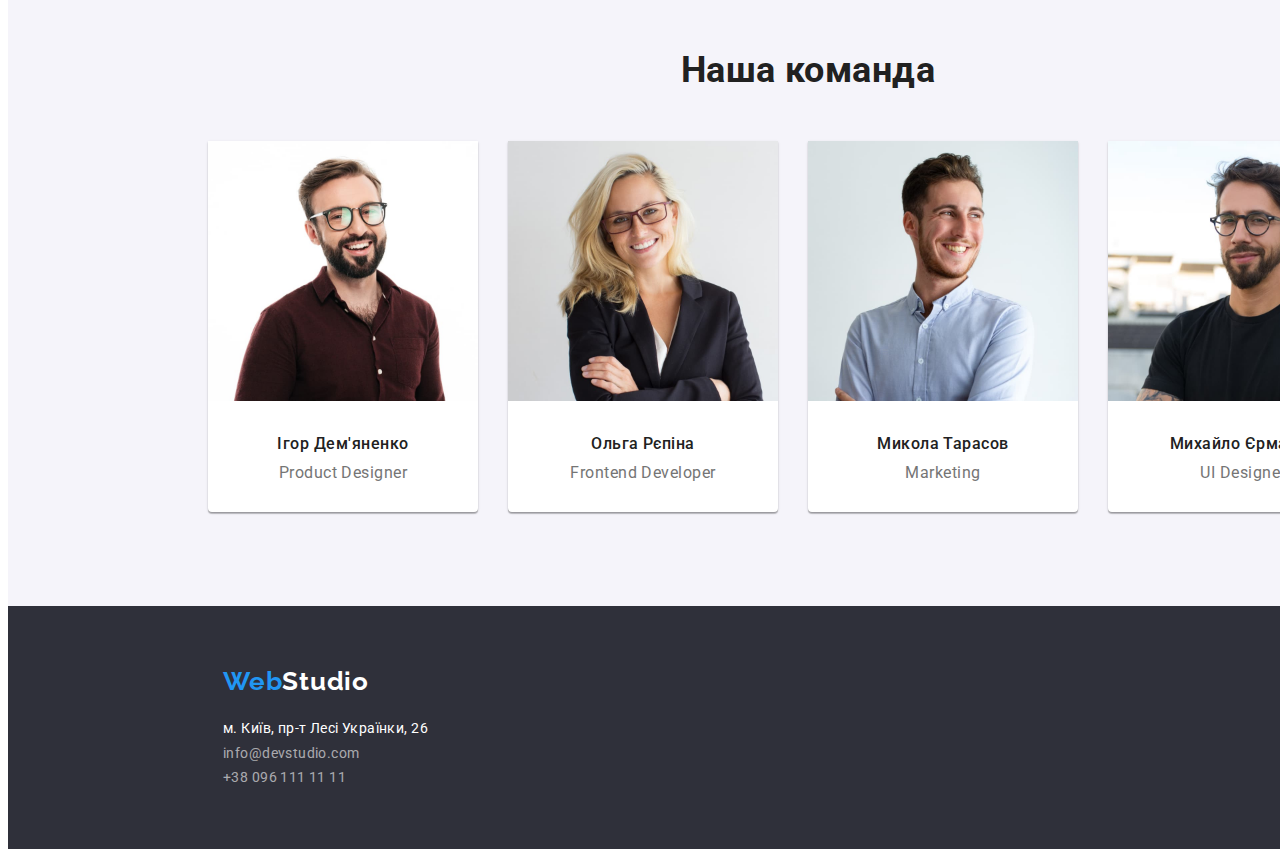
==== commit 3d60f6d5: "студія наче норм" ====
--- a/index.html
+++ b/index.html
@@ -56,32 +56,34 @@
       </section>
 
       <!-- Наші переваги -->
-      <section class="container section">
-        <h2 class="visually-hidden">Наші переваги</h2>
-        <ul class="list list-advanture">
-          <li>
-            <h3 class="title">увага до деталей</h3>
-            <p class="text">
-              Ідейні міркування, і навіть початок повсякденної роботи з формування позиції.
-            </p>
-          </li>
-          <li>
-            <h3 class="title">пунктуальність</h3>
-            <p class="text">
-              Завдання організації, особливо рамки і місце навчання кадрів тягне у себе.
-            </p>
-          </li>
-          <li>
-            <h3 class="title">планування</h3>
-            <p class="text">Так само консультація з широким активом значною мірою зумовлює.</p>
-          </li>
-          <li>
-            <h3 class="title">сучасні технології</h3>
-            <p class="text">
-              Значимість цих проблем настільки очевидна, що реалізація планових завдань.
-            </p>
-          </li>
-        </ul>
+      <section class="section-benefits">
+        <div class="container">
+          <h2 class="visually-hidden">Наші переваги</h2>
+          <ul class="list list-benefits">
+            <li>
+              <h3 class="title">увага до деталей</h3>
+              <p class="text">
+                Ідейні міркування, і навіть початок повсякденної роботи з формування позиції.
+              </p>
+            </li>
+            <li>
+              <h3 class="title">пунктуальність</h3>
+              <p class="text">
+                Завдання організації, особливо рамки і місце навчання кадрів тягне у себе.
+              </p>
+            </li>
+            <li>
+              <h3 class="title">планування</h3>
+              <p class="text">Так само консультація з широким активом значною мірою зумовлює.</p>
+            </li>
+            <li>
+              <h3 class="title">сучасні технології</h3>
+              <p class="text">
+                Значимість цих проблем настільки очевидна, що реалізація планових завдань.
+              </p>
+            </li>
+          </ul>
+        </div>
       </section>
       <!-- Чим ми займаємося -->
       <section class="container section">
@@ -105,8 +107,7 @@
         </ul>
       </section>
       <!-- Наша команда -->
-      <section class="section-our-team section ">
-
+      <section class="section-our-team section">
         <div class="container">
           <h2 class="h2-index">Наша команда</h2>
           <ul class="list team-container">
@@ -117,7 +118,7 @@
                 <p class="text-card" lang="en">Product Designer</p>
               </div>
             </li>
-  
+
             <li>
               <div class="card">
                 <img src="./images/card2.jpg" alt="фото Рєпіна" width="270" />
@@ -125,7 +126,7 @@
                 <p class="text-card">Frontend Developer</p>
               </div>
             </li>
-  
+
             <li>
               <div class="card">
                 <img src="./images/card3.jpg" alt="фото Тарасов" width="270" />
@@ -133,7 +134,7 @@
                 <p class="text-card">Marketing</p>
               </div>
             </li>
-  
+
             <li>
               <div class="card">
                 <img src="./images/card4.jpg" alt="фото Єрмаков" width="270" />
@@ -149,7 +150,9 @@
     <footer>
       <section class="footer-section">
         <div class="footer">
-          <a class="logo-footer link" href="./index.html"><span class="logo-web">Web</span>Studio</a>
+          <a class="logo-footer link" href="./index.html"
+            ><span class="logo-web">Web</span>Studio</a
+          >
           <div class="footer-adress">
             <address>
               <ul class="list">
@@ -168,7 +171,9 @@
                   >
                 </li>
                 <li>
-                  <a class="footer-mail-phoneess link" href="tel:+380961111111">+38 096 111 11 11</a>
+                  <a class="footer-mail-phoneess link" href="tel:+380961111111"
+                    >+38 096 111 11 11</a
+                  >
                 </li>
               </ul>
             </address>
--- a/css/style.css
+++ b/css/style.css
@@ -23,8 +23,7 @@
   --bkg-card-portfolio: #ffffff;
   --text-card-portfolio: #757575;
   --paragraf: #757575;
-  --border-heder: #ECECEC;
-
+  --border-heder: #ececec;
 }
 
 /*==== скидання стилів =====*/
@@ -72,7 +71,7 @@
 }
 
 /* ====HEADER ====*/
-.heder-section{
+.heder-section {
   border-bottom: 1px solid var(--border-heder);
   width: 1600px;
   margin: 0 auto;
@@ -238,7 +237,11 @@
   margin: -1px;
 }
 
-.list-advanture {
+.section-benefits {
+  padding-top: 94px;
+}
+
+.list-benefits {
   display: flex;
   gap: 30px;
 }
@@ -341,7 +344,7 @@
   color: var(--white-logo-footer);
 }
 
-.footer-adress{
+.footer-adress {
   margin-top: 20px;
 }
 /* .logo-footer {
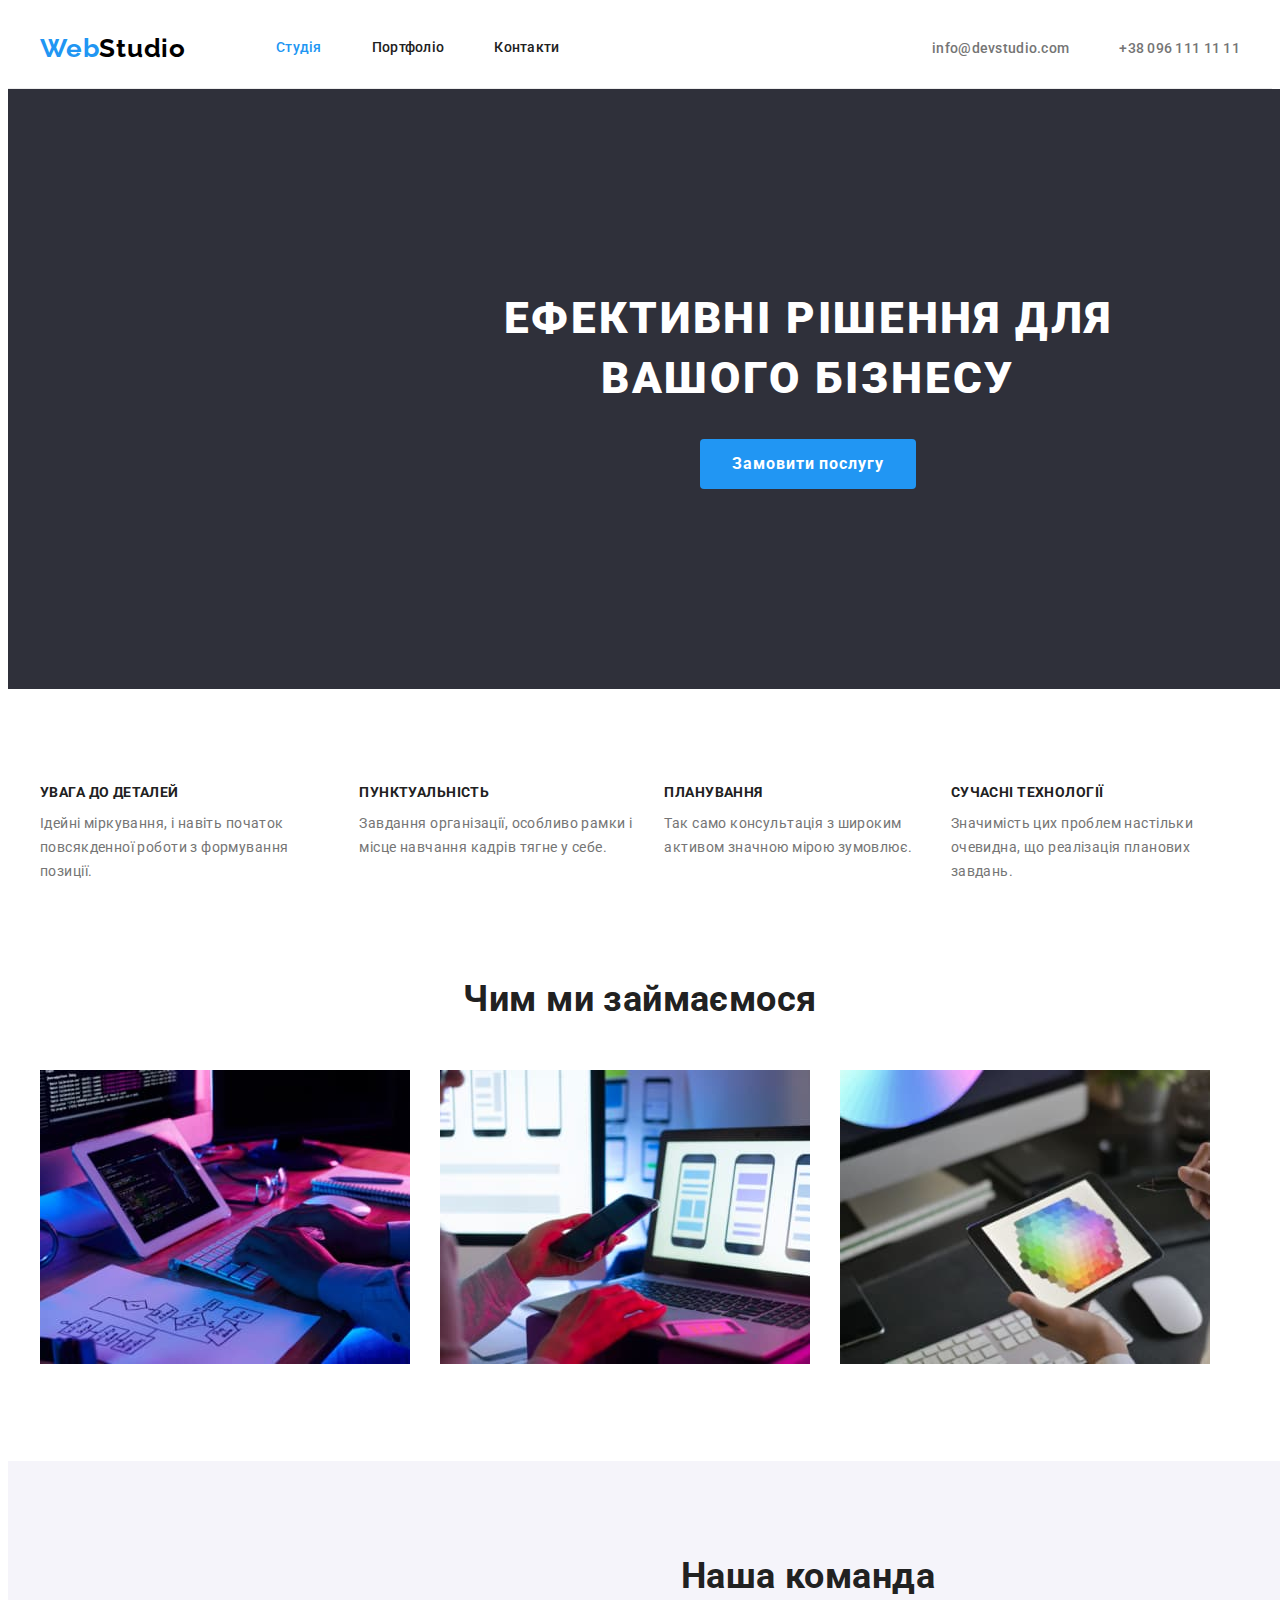
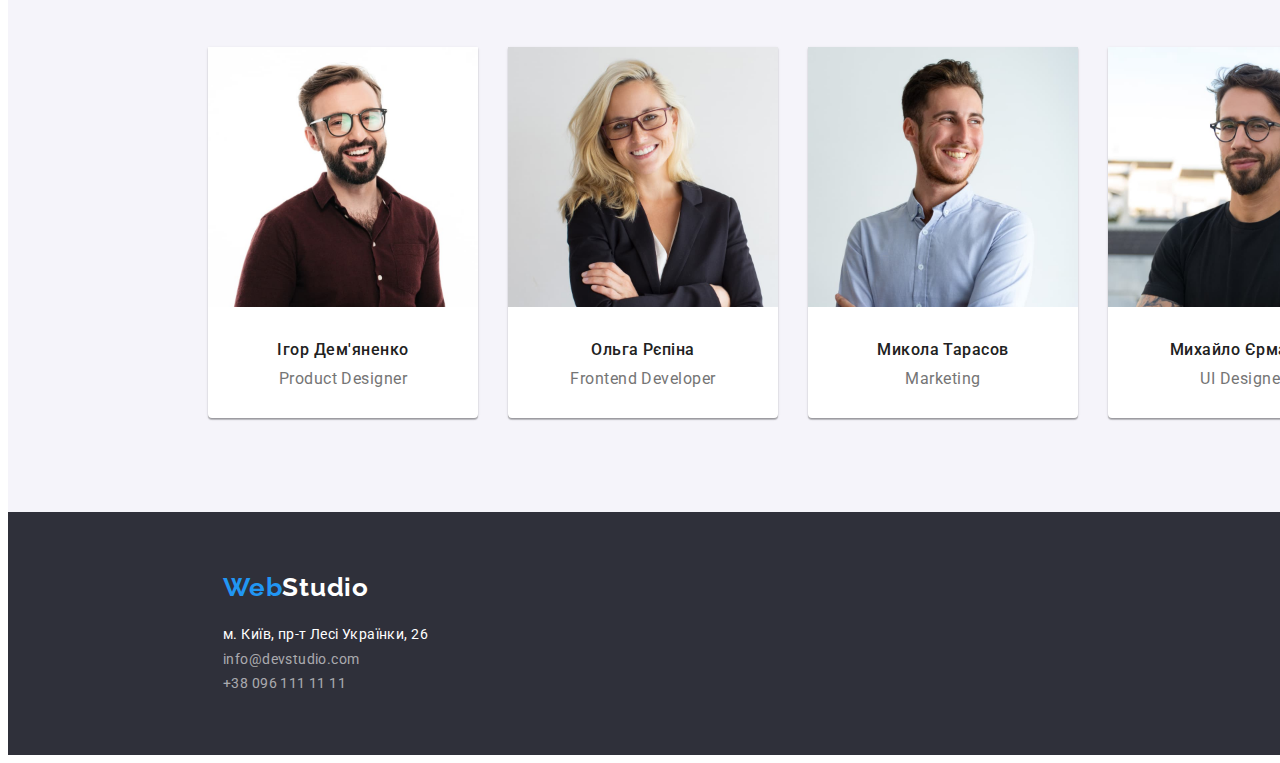
==== commit ae2a8afd: "переробив хедер" ====
--- a/index.html
+++ b/index.html
@@ -23,9 +23,8 @@
   <body>
     <!-- Хедер -->
     <header class="heder-section">
-      <div class="container">
-        <div class="main-nav">
-          <nav class="header-nav">
+      <div class="container main-nav">
+        <nav class="header-nav">
             <a class="logo-header link" href="./index.html"
               ><span class="logo-web">Web</span>Studio</a
             >
@@ -43,7 +42,6 @@
               <a class="link header-tel" href="tel:+380961111111">+38 096 111 11 11</a>
             </li>
           </ul>
-        </div>
       </div>
     </header>
 
--- a/css/style.css
+++ b/css/style.css
@@ -24,6 +24,8 @@
   --text-card-portfolio: #757575;
   --paragraf: #757575;
   --border-heder: #ececec;
+  --border-heder-portfolio: #d9d9d9;
+  --net-item-border: #eeeeee;
 }
 
 /*==== скидання стилів =====*/
@@ -62,7 +64,6 @@
   padding-left: 15px;
   padding-right: 15px;
   margin: 0 auto;
-  /* outline: 2px solid red; */
 }
 
 .section {
@@ -73,8 +74,6 @@
 /* ====HEADER ====*/
 .heder-section {
   border-bottom: 1px solid var(--border-heder);
-  width: 1600px;
-  margin: 0 auto;
 }
 
 .header-nav {
@@ -176,15 +175,16 @@
 .hero.section {
   width: 1600px;
   margin: 0 auto;
-  text-align: center;
+  /* text-align: center; */
   padding-top: 200px;
+  padding-bottom: 200px;
 }
 .hero-title {
-  margin-bottom: 30px;
+  text-align: center;
   margin-left: auto;
   margin-right: auto;
-  /* margin-top: 200px; */
-  width: 691px;
+  margin-bottom: 30px;
+  width: 696px;
 
   font-weight: 900;
   font-size: 44px;
@@ -204,7 +204,7 @@
   height: 50px;
   margin-left: auto;
   margin-right: auto;
-  margin-bottom: 200px;
+  /* margin-bottom: 200px; */
   padding: 10px 32px;
 
   border-radius: 4px;
@@ -295,7 +295,6 @@
 
 .card {
   padding-bottom: 30px;
-
   box-shadow: 0px 1px 3px rgba(0, 0, 0, 0.12), 0px 1px 1px rgba(0, 0, 0, 0.14),
     0px 2px 1px rgba(0, 0, 0, 0.2);
   border-radius: 0px 0px 4px 4px;
@@ -383,9 +382,26 @@
   color: var(--acent);
 }
 
-/* Portfolio */
+/*==== Portfolio ====*/ /*==== Portfolio ====*/
+/*==== Portfolio ====*/ /*==== Portfolio ====*/
+/*==== Portfolio ====*/ /*==== Portfolio ====*/
+/*==== Portfolio ====*/ /*==== Portfolio ====*/
+/*==== Portfolio ====*/ /*==== Portfolio ====*/
+/*==== Portfolio ====*/ /*==== Portfolio ====*/
+/*==== Portfolio ====*/ /*==== Portfolio ====*/
+/*==== Portfolio ====*/ /*==== Portfolio ====*/
+/*==== Portfolio ====*/ /*==== Portfolio ====*/
+/*==== Portfolio ====*/ /*==== Portfolio ====*/
+
+.btn-container {
+  display: flex;
+  gap: 8px;
+  justify-content: center;
+  margin-bottom: 34px;
+}
 
 .button-filter {
+  padding: 6px 22px;
   font-family: inherit;
   font-weight: 500;
   font-size: 16px;
@@ -395,7 +411,11 @@
   border-radius: 4px;
   border: none;
   color: var(--button-title);
+  background-color: var(--button-filter);
   cursor: pointer;
+  box-shadow: 0px 3px 1px rgba(0, 0, 0, 0.1), 0px 1px 2px rgba(0, 0, 0, 0.08),
+    0px 2px 2px rgba(0, 0, 0, 0.12);
+  border-radius: 4px;
 }
 
 .button-filter:hover,
@@ -404,7 +424,32 @@
   background-color: var(--acent);
 }
 
+/* ==== побудова сітки ===== */
+.list.net {
+  display: flex;
+  gap: 30px;
+  flex-wrap: wrap;
+}
+
+.net-item {
+  width: calc((100% - 60px) / 3);
+}
+
+.card-border {
+  /* border: 1px solid var(--net-item-border); */
+  border-left: 1px solid var(--net-item-border);
+  border-right: 1px solid var(--net-item-border);
+  border-bottom: 1px solid var(--net-item-border);
+  padding: 20px 24px;
+}
+
+.picture-card {
+  display: block;
+}
+
 .title-card-portfolio {
+  margin-bottom: 4px;
+
   font-weight: 700;
   font-size: 18px;
   line-height: 2;
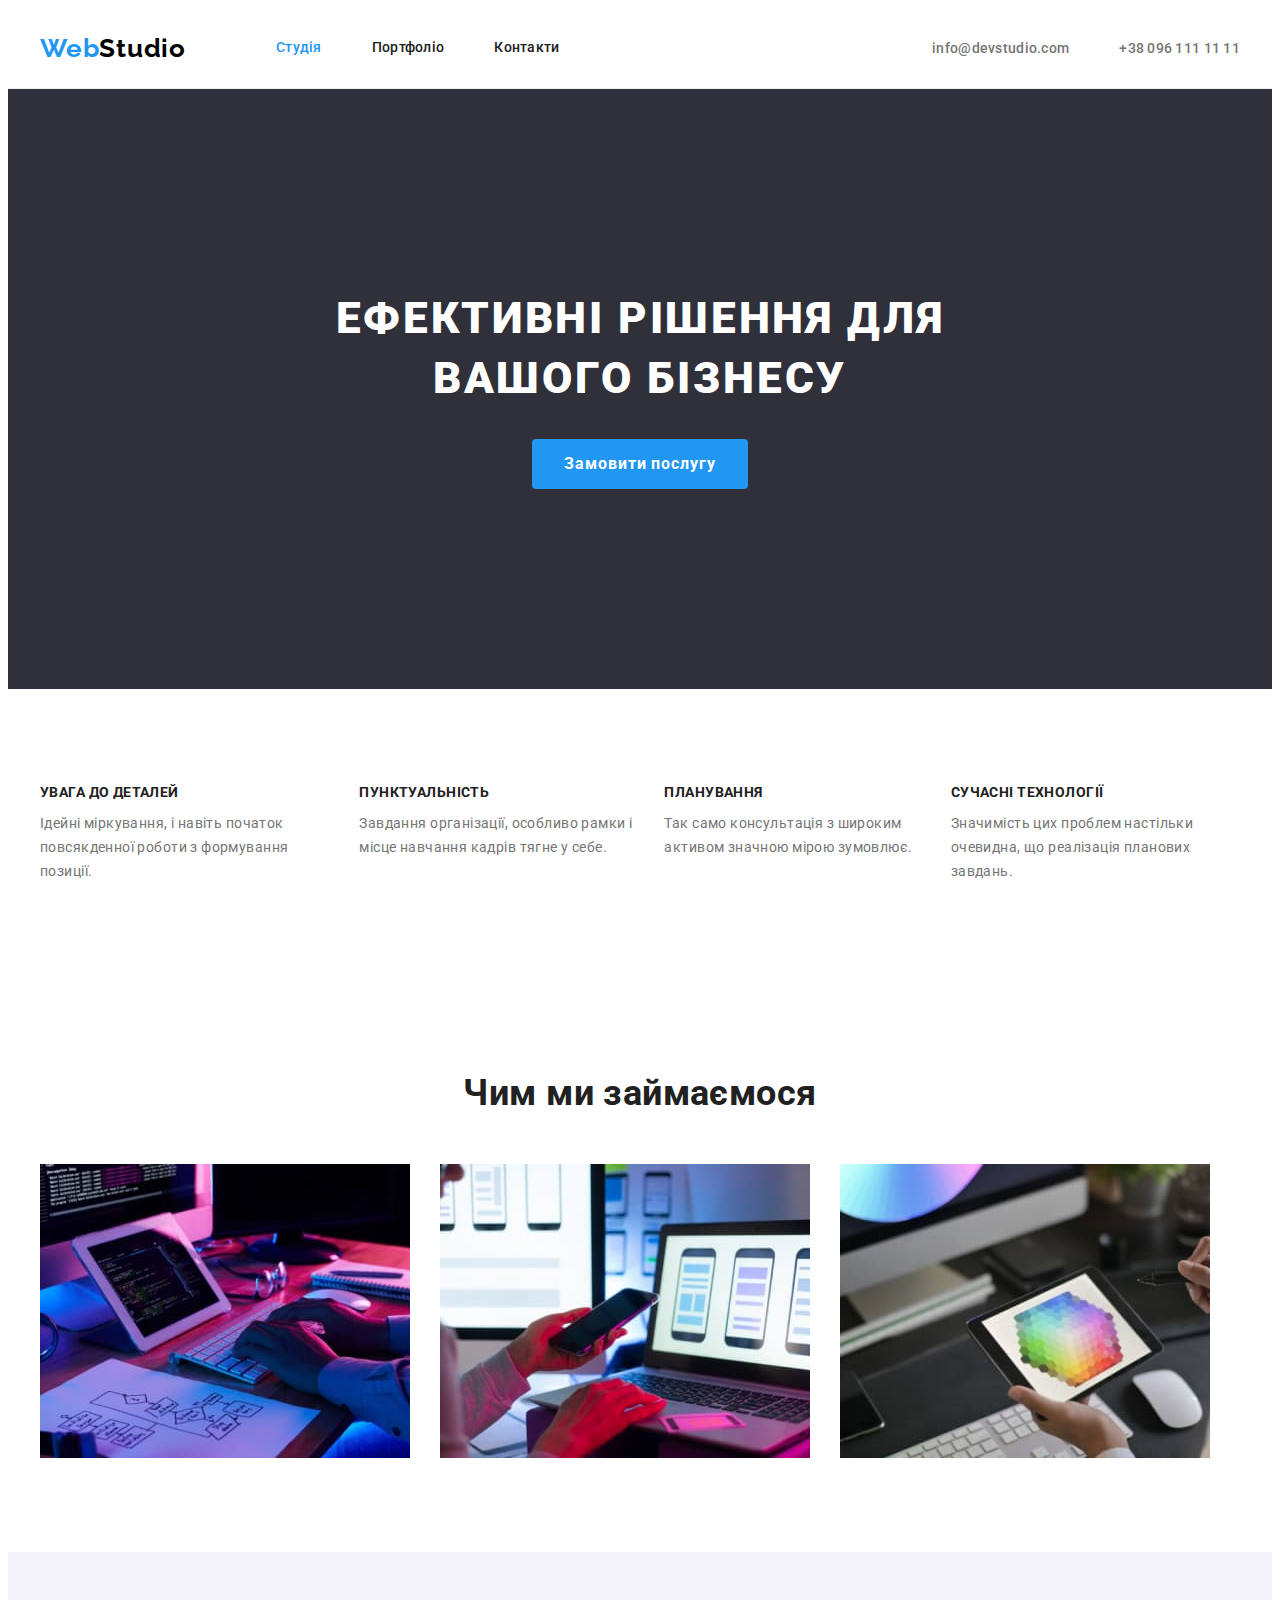
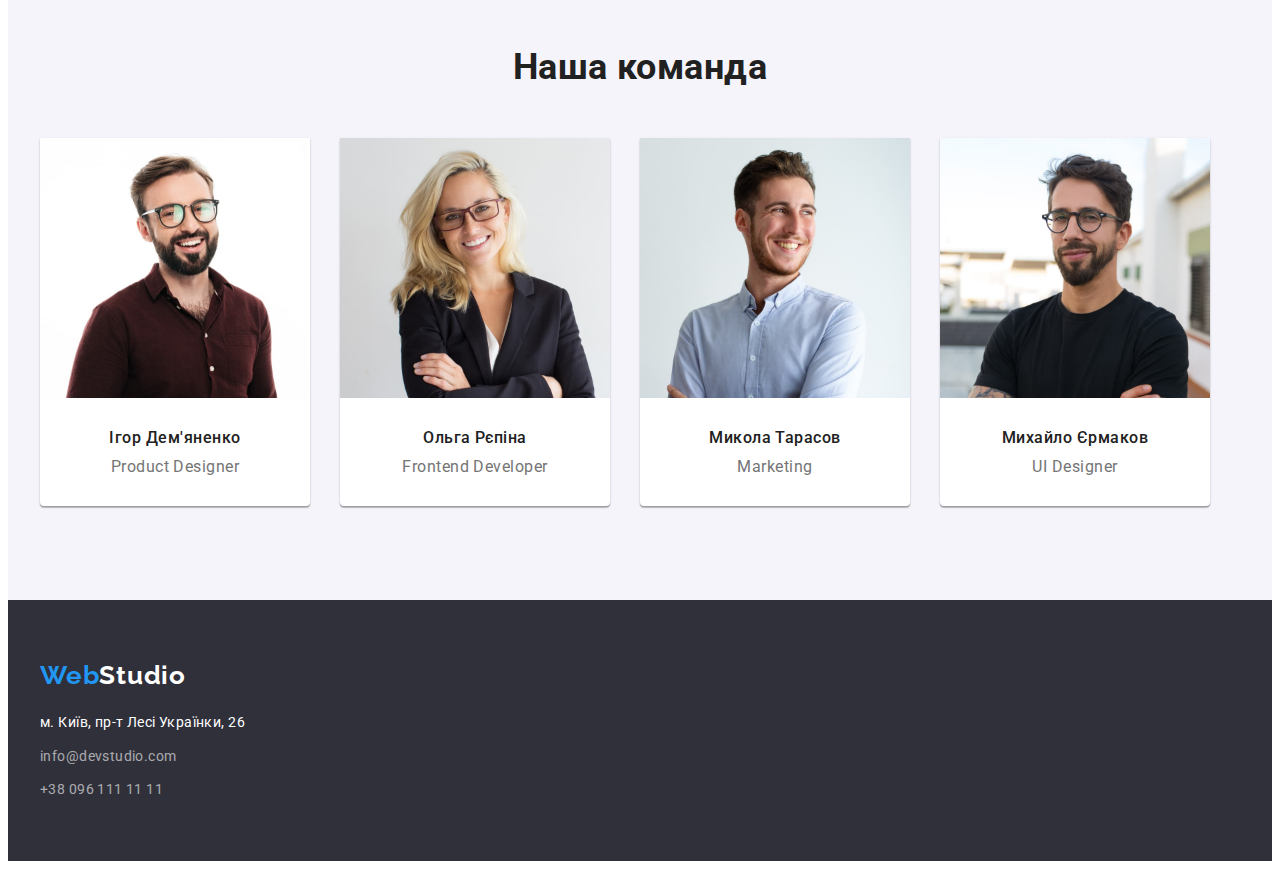
==== commit 4a6a1efa: "переробка" ====
--- a/index.html
+++ b/index.html
@@ -25,36 +25,38 @@
     <header class="heder-section">
       <div class="container main-nav">
         <nav class="header-nav">
-            <a class="logo-header link" href="./index.html"
-              ><span class="logo-web">Web</span>Studio</a
-            >
-            <ul class="list site-nav">
-              <li class="item"><a class="link nav-link current" href="./index.html">Студія</a></li>
-              <li class="item"><a class="link nav-link" href="./portfolio.html">Портфоліо</a></li>
-              <li class="item"><a class="link nav-link" href="">Контакти</a></li>
-            </ul>
-          </nav>
-          <ul class="list contact">
-            <li class="contact-item">
-              <a class="link header-email" href="mailto:info@devstudio.com">info@devstudio.com</a>
-            </li>
-            <li class="contact-item">
-              <a class="link header-tel" href="tel:+380961111111">+38 096 111 11 11</a>
-            </li>
+          <a class="logo-header link" href="./index.html"
+            ><span class="logo-web">Web</span>Studio</a
+          >
+          <ul class="list site-nav">
+            <li class="item"><a class="link nav-link current" href="./index.html">Студія</a></li>
+            <li class="item"><a class="link nav-link" href="./portfolio.html">Портфоліо</a></li>
+            <li class="item"><a class="link nav-link" href="">Контакти</a></li>
           </ul>
+        </nav>
+        <ul class="list contact">
+          <li class="contact-item">
+            <a class="link header-email" href="mailto:info@devstudio.com">info@devstudio.com</a>
+          </li>
+          <li class="contact-item">
+            <a class="link header-tel" href="tel:+380961111111">+38 096 111 11 11</a>
+          </li>
+        </ul>
       </div>
     </header>
 
     <!-- мєін -->
     <main>
       <!-- Герой -->
-      <section class="hero section">
-        <h1 class="hero-title">Ефективні рішення для вашого бізнесу</h1>
-        <button class="button-hero" type="button">Замовити послугу</button>
+      <section class="hero">
+        <div class="container">
+          <h1 class="hero-title">Ефективні рішення для вашого бізнесу</h1>
+          <button class="button-hero" type="button">Замовити послугу</button>
+        </div>
       </section>
 
       <!-- Наші переваги -->
-      <section class="section-benefits">
+      <section class="section">
         <div class="container">
           <h2 class="visually-hidden">Наші переваги</h2>
           <ul class="list list-benefits">
@@ -84,58 +86,60 @@
         </div>
       </section>
       <!-- Чим ми займаємося -->
-      <section class="container section">
-        <h2 class="h2-index">Чим ми займаємося</h2>
-        <ul class="list our-work">
-          <li>
-            <img src="./images/img-printing.jpg" alt="набір тексту" width="370" />
-          </li>
+      <section class="section">
+        <div class="container">
+          <h2 class="sention-title">Чим ми займаємося</h2>
+          <ul class="list our-work">
+            <li>
+              <img src="./images/img-printing.jpg" alt="набір тексту" width="370" />
+            </li>
 
-          <li>
-            <img src="./images/img-mob.jpg" alt="адаптація до мобільних пристроїв" width="370" />
-          </li>
+            <li>
+              <img src="./images/img-mob.jpg" alt="адаптація до мобільних пристроїв" width="370" />
+            </li>
 
-          <li>
-            <img
-              src="./images/img-colors.jpg"
-              alt="гнучкий підбір кольорової палітри"
-              width="370"
-            />
-          </li>
-        </ul>
+            <li>
+              <img
+                src="./images/img-colors.jpg"
+                alt="гнучкий підбір кольорової палітри"
+                width="370"
+              />
+            </li>
+          </ul>
+        </div>
       </section>
       <!-- Наша команда -->
       <section class="section-our-team section">
         <div class="container">
-          <h2 class="h2-index">Наша команда</h2>
+          <h2 class="sention-title">Наша команда</h2>
           <ul class="list team-container">
-            <li>
-              <div class="card">
-                <img src="./images/team-card1.jpg" alt="фото Дем'яненко" width="270" />
+            <li class="card">
+              <img src="./images/team-card1.jpg" alt="фото Дем'яненко" width="270" />
+              <div class="card-subtitle">
                 <h3 class="title-card">Ігор Дем'яненко</h3>
                 <p class="text-card" lang="en">Product Designer</p>
               </div>
             </li>
 
-            <li>
-              <div class="card">
-                <img src="./images/card2.jpg" alt="фото Рєпіна" width="270" />
+            <li class="card">
+              <img src="./images/card2.jpg" alt="фото Рєпіна" width="270" />
+              <div class="card-subtitle">
                 <h3 class="title-card">Ольга Рєпіна</h3>
                 <p class="text-card">Frontend Developer</p>
               </div>
             </li>
 
-            <li>
-              <div class="card">
-                <img src="./images/card3.jpg" alt="фото Тарасов" width="270" />
+            <li class="card">
+              <img src="./images/card3.jpg" alt="фото Тарасов" width="270" />
+              <div class="card-subtitle">
                 <h3 class="title-card">Микола Тарасов</h3>
                 <p class="text-card">Marketing</p>
               </div>
             </li>
 
-            <li>
-              <div class="card">
-                <img src="./images/card4.jpg" alt="фото Єрмаков" width="270" />
+            <li class="card">
+              <img src="./images/card4.jpg" alt="фото Єрмаков" width="270" />
+              <div class="card-subtitle">
                 <h3 class="title-card">Михайло Єрмаков</h3>
                 <p class="text-card">UI Designer</p>
               </div>
@@ -145,38 +149,31 @@
       </section>
     </main>
     <!-- Футер -->
-    <footer>
-      <section class="footer-section">
-        <div class="footer">
-          <a class="logo-footer link" href="./index.html"
-            ><span class="logo-web">Web</span>Studio</a
-          >
-          <div class="footer-adress">
-            <address>
-              <ul class="list">
-                <li>
-                  <a
-                    class="fiz-adress link"
-                    href="https://goo.gl/maps/s4aSejZRAGrqeDKE9"
-                    target="_blank"
-                    rel="noreferrer noopener"
-                    >м. Київ, пр-т Лесі Українки, 26</a
-                  >
-                </li>
-                <li>
-                  <a class="footer-mail-phoneess link" href="mailto:info@devstudio.com"
-                    >info@devstudio.com</a
-                  >
-                </li>
-                <li>
-                  <a class="footer-mail-phoneess link" href="tel:+380961111111"
-                    >+38 096 111 11 11</a
-                  >
-                </li>
-              </ul>
-            </address>
-          </div>
-        </div>
+    <footer class="footer">
+      <section class="container">
+        <a class="logo-footer link" href="./index.html"><span class="logo-web">Web</span>Studio</a>
+
+        <address class="adress">
+          <ul class="list">
+            <li class="adress-item">
+              <a
+                class="fiz-adress link"
+                href="https://goo.gl/maps/s4aSejZRAGrqeDKE9"
+                target="_blank"
+                rel="noreferrer noopener"
+                >м. Київ, пр-т Лесі Українки, 26</a
+              >
+            </li>
+            <li class="adress-item">
+              <a class="footer-mail-phoneess link" href="mailto:info@devstudio.com"
+                >info@devstudio.com</a
+              >
+            </li>
+            <li class="adress-item">
+              <a class="footer-mail-phoneess link" href="tel:+380961111111">+38 096 111 11 11</a>
+            </li>
+          </ul>
+        </address>
       </section>
     </footer>
   </body>
--- a/css/style.css
+++ b/css/style.css
@@ -51,6 +51,11 @@
   background-color: var(--body-background);
 }
 
+img {
+  display: block;
+  max-width: 100%;
+  height: auto;
+}
 .list {
   list-style: none;
 }
@@ -87,9 +92,6 @@
 }
 
 .logo-web {
-  padding-top: 24px;
-  padding-bottom: 25px;
-
   font-family: 'Raleway';
   font-style: normal;
   font-weight: 700;
@@ -172,13 +174,11 @@
 }
 
 /* =============HERO=============== */
-.hero.section {
+/* .hero.section {
   width: 1600px;
   margin: 0 auto;
-  /* text-align: center; */
-  padding-top: 200px;
-  padding-bottom: 200px;
-}
+  text-align: center; */
+
 .hero-title {
   text-align: center;
   margin-left: auto;
@@ -196,12 +196,12 @@
 
 .hero {
   background-color: var(--hero-background);
-  /* margin-bottom: 94px; */
+  padding-top: 200px;
+  padding-bottom: 200px;
 }
 
 .button-hero {
   min-width: 216px;
-  height: 50px;
   margin-left: auto;
   margin-right: auto;
   /* margin-bottom: 200px; */
@@ -237,10 +237,6 @@
   margin: -1px;
 }
 
-.section-benefits {
-  padding-top: 94px;
-}
-
 .list-benefits {
   display: flex;
   gap: 30px;
@@ -257,7 +253,7 @@
   color: var(--title);
 }
 
-.h2-index {
+.sention-title {
   text-align: center;
   margin-bottom: 50px;
 
@@ -285,8 +281,6 @@
 /* <!-- Наша команда --> */
 .section-our-team {
   background-color: var(--bkg-section-our-team);
-  width: 1600px;
-  margin: 0 auto;
 }
 .team-container {
   display: flex;
@@ -294,15 +288,18 @@
 }
 
 .card {
-  padding-bottom: 30px;
   box-shadow: 0px 1px 3px rgba(0, 0, 0, 0.12), 0px 1px 1px rgba(0, 0, 0, 0.14),
     0px 2px 1px rgba(0, 0, 0, 0.2);
   border-radius: 0px 0px 4px 4px;
   background: #ffffff;
 }
 
+.card-subtitle {
+  padding-top: 30px;
+  padding-bottom: 30px;
+}
+
 .title-card {
-  margin-top: 30px;
   margin-bottom: 10px;
 
   font-weight: 500;
@@ -312,6 +309,7 @@
   letter-spacing: 0.03em;
   color: var(--title);
 }
+
 .text-card {
   font-size: 16px;
   line-height: 1.19;
@@ -323,14 +321,8 @@
 /* ==================FOOTER================== */
 .footer {
   padding-top: 60px;
-  padding-left: 215px;
   padding-bottom: 60px;
   background-color: var(--footer-bkg);
-}
-
-.footer-section {
-  width: 1600px;
-  margin: 0 auto;
 }
 
 .logo-footer {
@@ -343,16 +335,13 @@
   color: var(--white-logo-footer);
 }
 
-.footer-adress {
+.adress {
   margin-top: 20px;
 }
-/* .logo-footer {
-  font-weight: 700;
-  font-size: 26px;
-  line-height: 1.19;
-  letter-spacing: 0.03em;
-  color: var(--logo-footer);
-} */
+
+.adress-item:not(:last-child) {
+  margin-bottom: 9px;
+}
 
 .fiz-adress {
   font-style: normal;
@@ -397,7 +386,7 @@
   display: flex;
   gap: 8px;
   justify-content: center;
-  margin-bottom: 34px;
+  margin-bottom: 50px;
 }
 
 .button-filter {
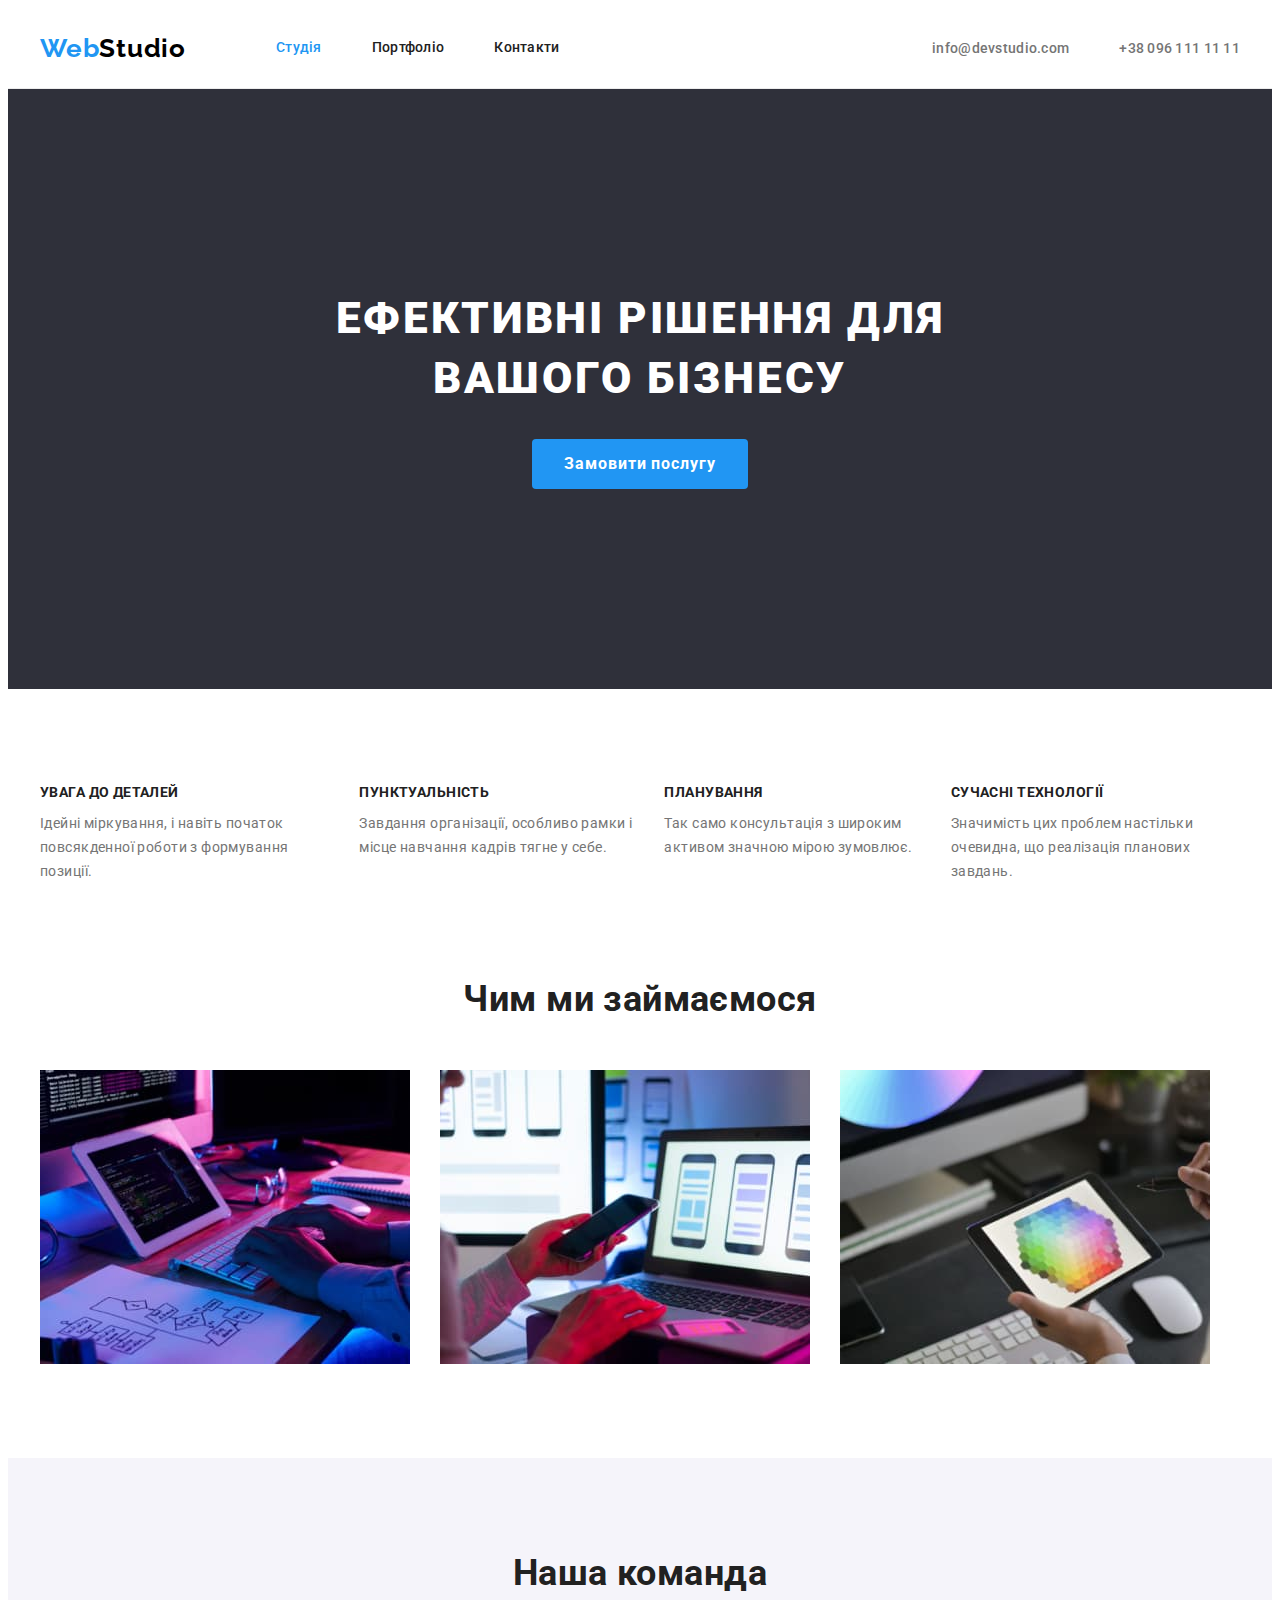
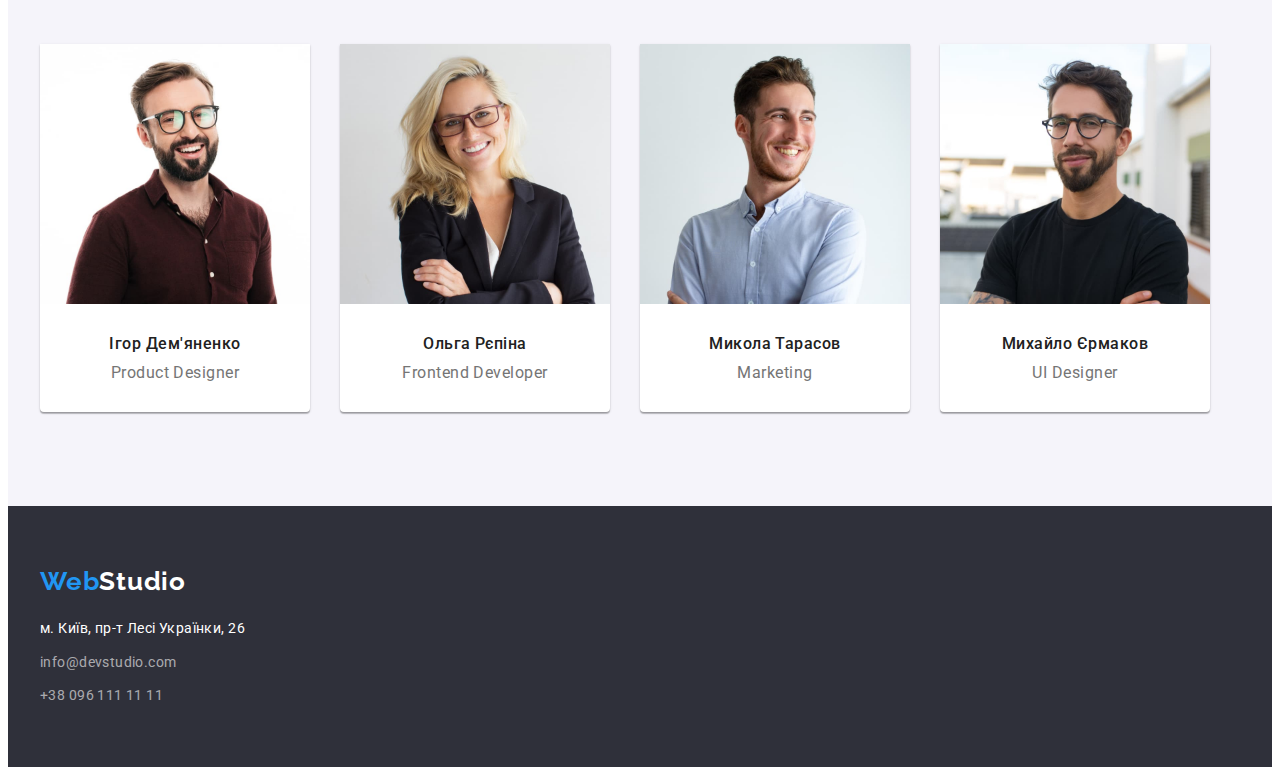
==== commit 022fe913: "apdate-hw03" ====
--- a/index.html
+++ b/index.html
@@ -86,7 +86,7 @@
         </div>
       </section>
       <!-- Чим ми займаємося -->
-      <section class="section">
+      <section class="section no-puding-top">
         <div class="container">
           <h2 class="sention-title">Чим ми займаємося</h2>
           <ul class="list our-work">
@@ -150,7 +150,7 @@
     </main>
     <!-- Футер -->
     <footer class="footer">
-      <section class="container">
+      <div class="container">
         <a class="logo-footer link" href="./index.html"><span class="logo-web">Web</span>Studio</a>
 
         <address class="adress">
@@ -174,7 +174,7 @@
             </li>
           </ul>
         </address>
-      </section>
+      </div>
     </footer>
   </body>
 </html>
--- a/css/style.css
+++ b/css/style.css
@@ -253,6 +253,10 @@
   color: var(--title);
 }
 
+.no-puding-top {
+  padding-top: 0;
+}
+
 .sention-title {
   text-align: center;
   margin-bottom: 50px;
